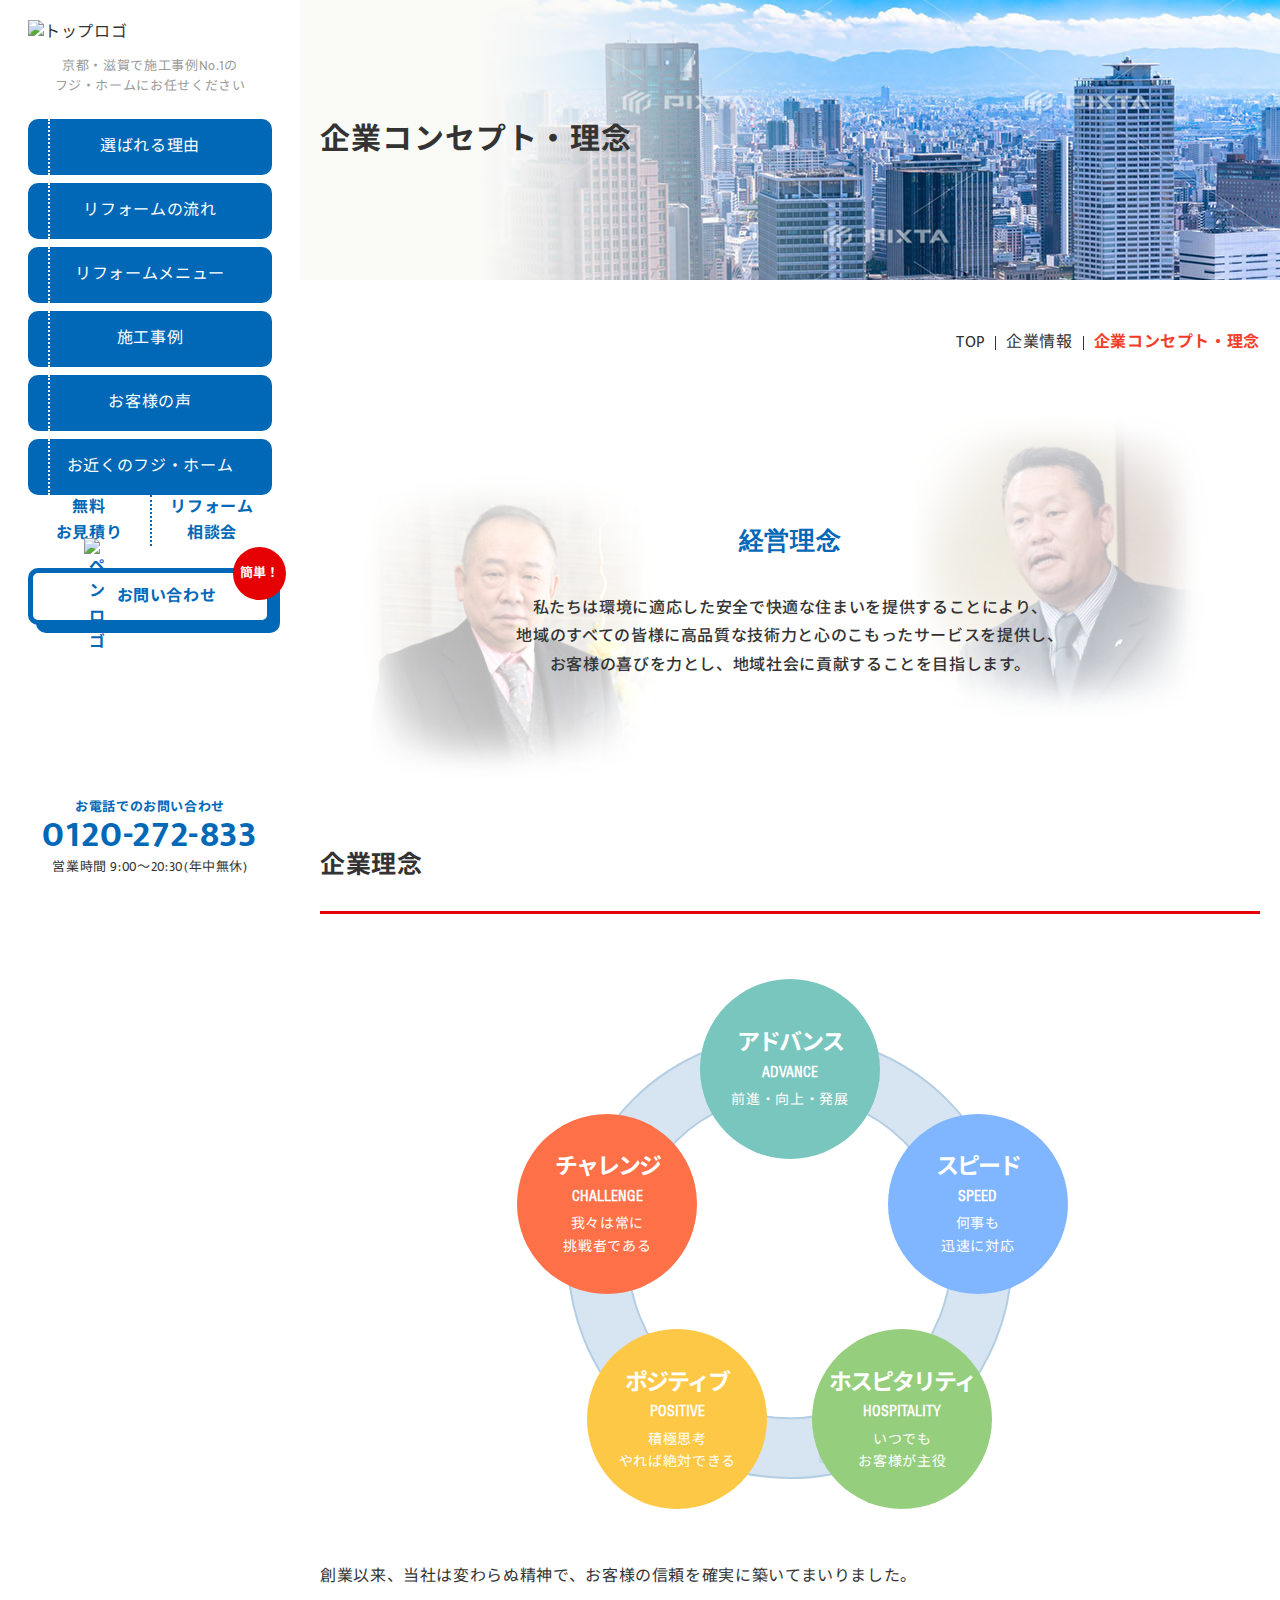
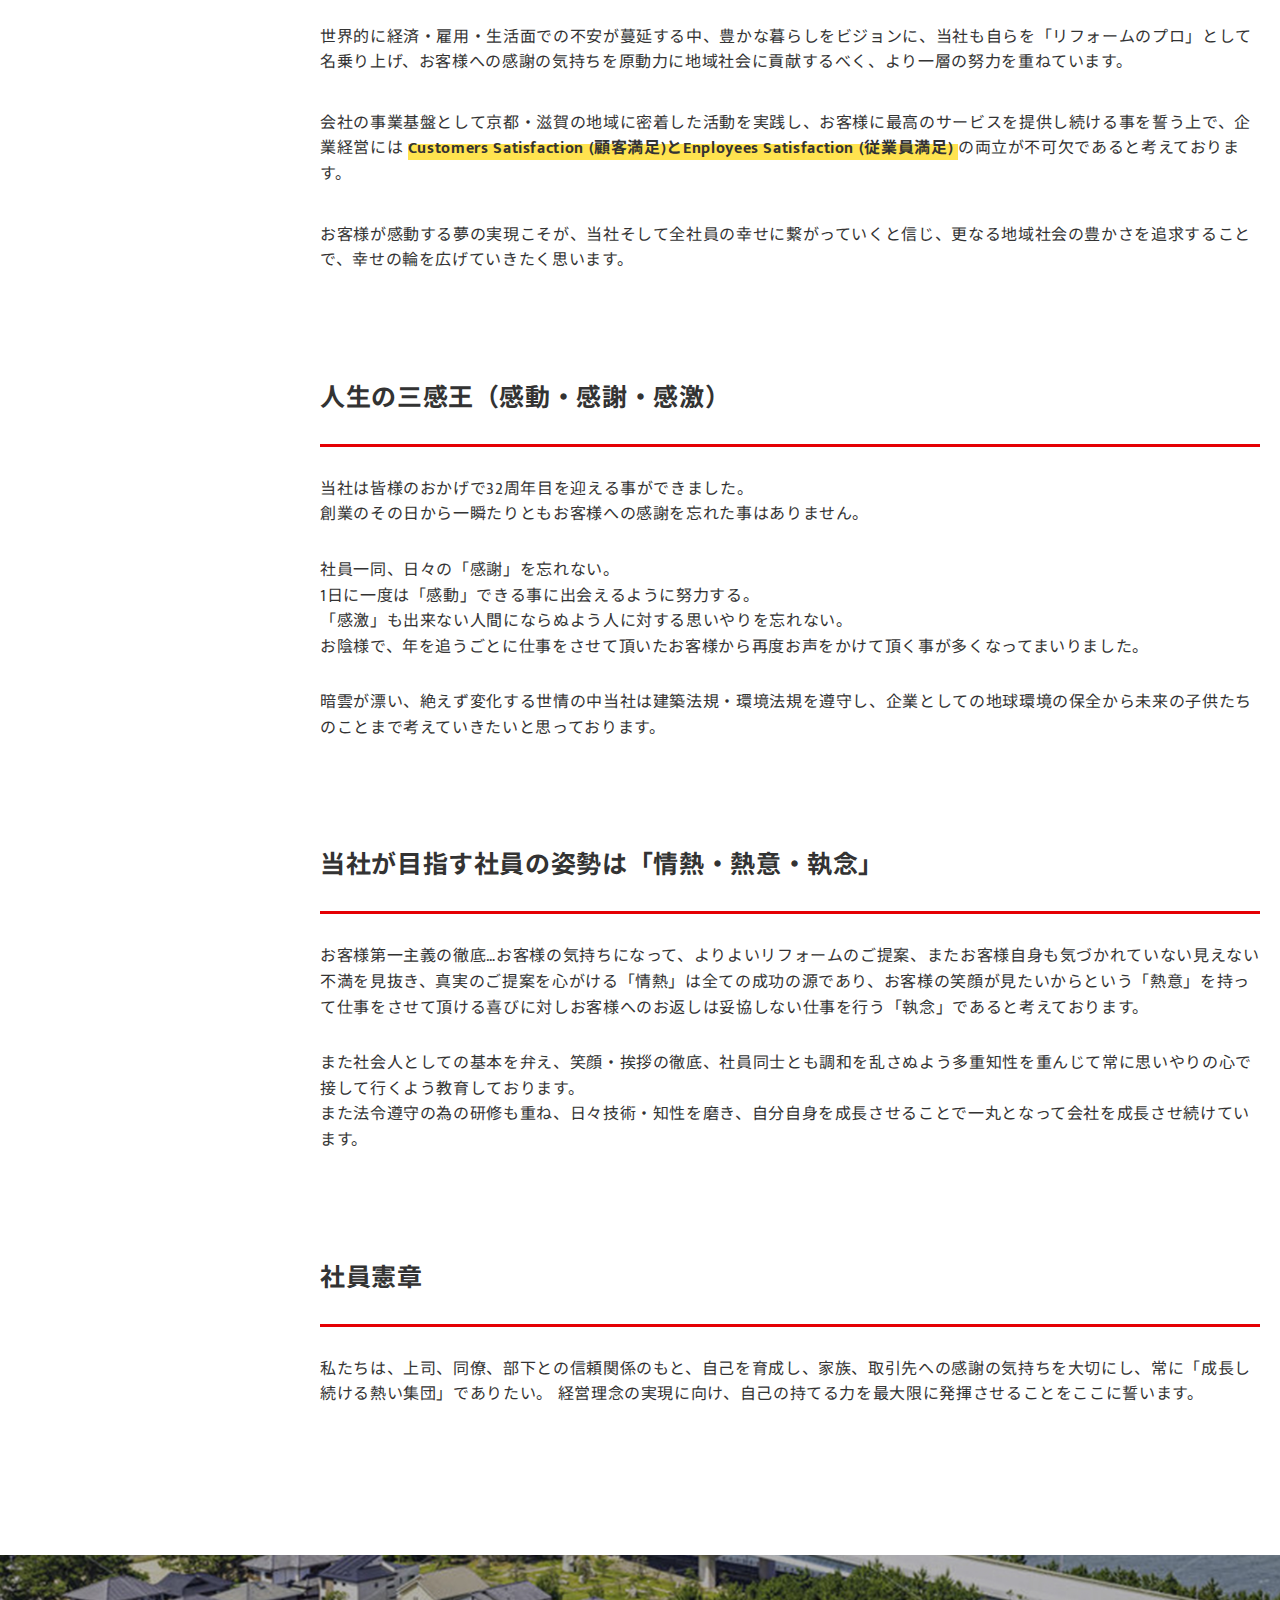
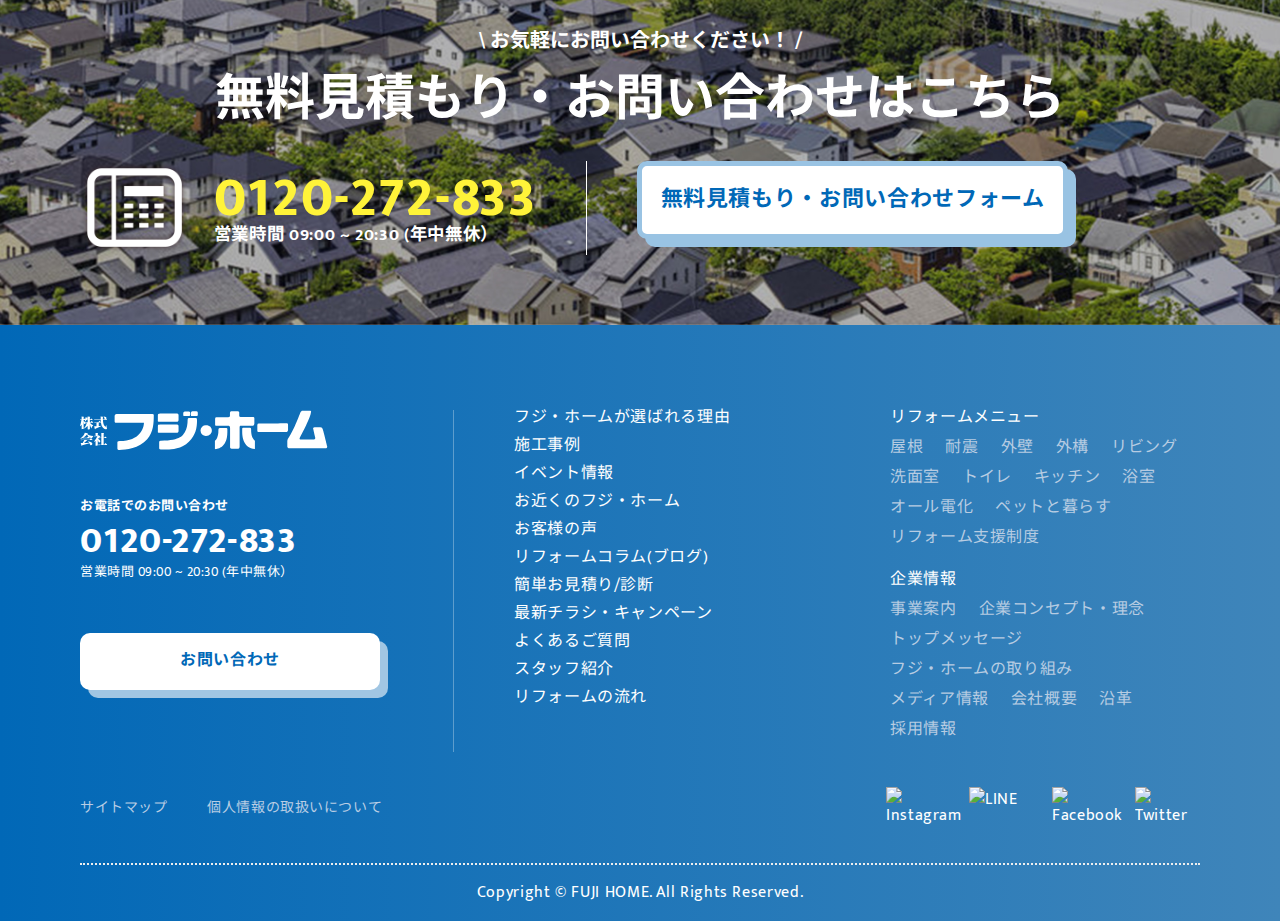
==== concept/index.html @ 29040a95 "a" ====
<!doctype html>
<html>

<head>
    <meta charset="utf-8">
    <meta http-equiv="X-UA-Compatible" content="IE=edge">
    <meta name="format-detection" content="telephone=no, address=no, email=no">
    <meta name="viewport" content="width=device-width, initial-scale=1.0, minimum-scale=1.0, maximum-scale=1.0, user-scalable=no">

    <meta property="og:title" content="">
    <meta property="og:type" content="website">
    <meta property="og:url" content="">
    <meta property="og:image" content="../images/ogp.png">
    <meta property="og:site_name" content="">

    <link rel="shortcut icon" href="../images/common/favicon.ico">

    <title>企業コンセプト・理念</title>

    <link href="../css/reset.css" rel="stylesheet">
    <link href="../css/common.css" rel="stylesheet">
    <link href="../css/concept.css" rel="stylesheet">
    <link href="..//maxcdn.bootstrapcdn.com/font-awesome/4.7.0/css/font-awesome.min.css" rel="stylesheet">
    <link rel="preconnect" href="https://fonts.gstatic.com">
    <link href="https://fonts.googleapis.com/css2?family=Mukta:wght@400;800&family=Noto+Sans+JP:wght@400;700&display=swap" rel="stylesheet">
    <!-- <link href="../css/reform_flow.css" rel="stylesheet"> -->

</head>

<body>
    <div id="wrapper">
        <div class="wrapper2c">
            <header>
                <div class="fuji-toplogo">
                    <div id="logo">
                        <a href="../">
                            <img src="../images/img_fuji_logo.png" alt="トップロゴ">
                        </a>
                    </div>
                    <p>京都・滋賀で施工事例No.1の<br>フジ・ホームにお任せください</p>
                </div>

                <div class="sp-only">
                    <div class="header-hamburger">
                        <p>MENU</p>
                        <span class="line line-top"></span>
                        <span class="line line-middle"></span>
                        <span class="line line-bottom"></span>
                    </div>
                </div>
                <!--sp-only-->

                <div class="header-menu">
                    <nav>
                        <ul>
                            <li><a href="../reason/">選ばれる理由</a></li>
                            <li><a href="../reform_flow/">リフォームの流れ</a></li>
                            <li><a href="../reform/">リフォームメニュー</a></li>
                            <li><a href="../works/">施工事例</a></li>
                            <li><a href="../voice/">お客様の声</a></li>
                            <li><a href="../store/">お近くのフジ・ホーム</a></li>
                        </ul>
                    </nav>

                    <div class="head-contacts">
                        <div class="head-flex">
                            <p><a href="../kantan-mitsumori/">無料<br>お見積り</a></p>
                            <p><a href="../">リフォーム<br>相談会</a></p>
                        </div>
                        <!--head-flex-->
                        <p class="tocontact link-btn01"><a href="../contact/"><span class="inner-link-btn01"><img src="../images/img_fuji_pen.png" alt="ペンロゴ">お問い合わせ<i class="icon-easy">簡単！</i></span></a></p>
                        <div class="tel-area">
                            <div class="totell">お電話でのお問い合わせ</div>
                            <div class="tellnumber"><a href="tel:0120-272-833">0120-272-833</a></div>
                            <div class="hoursop">営業時間 9:00～20:30(年中無休)</div>
                        </div>
                        <!--tel-area-->
                    </div>
                    <!--head-contacts-->
                </div>
                <!--header-menu-->

            </header>
            <div id="main-column">
                <main>
                    <section id="sub-mv">
                        <!-- <figure class="banner-bg">
                            <img src="../images/concept/img_topbanner.jpg" alt="企業コンセプト・理念">
                        </figure> -->
                        <div class="container">
                            <h1>企業コンセプト・理念</h1>
                        </div>
                        <!--container-->
                    </section>
                    <!--sub-mv-->

                    <div class="bread">
                        <div class="container">
                            <ul>
                                <!-- TOP  |  企業情報  |  企業コンセプト・理念 -->
                                <li><a href="./">TOP</a></li>
                                <li>企業情報</li>
                                <li><span>企業コンセプト・理念</span></li>
                            </ul>
                        </div>
                        <!--container-->
                    </div>
                    <!--bread-->
                    <section id="concept" class="contents-box concept">
                        <div class="container">
                            <div class="concept__wrap">
                                <figure>
                                    <img src="../images/concept/img_concept01.png" alt="経営理念">
                                </figure>
                                <figure>
                                    <img src="../images/concept/img_concept02.png" alt="経営理念">
                                </figure>
                                <div class="concept__content">
                                    <h3>経営理念</h3>
                                    <p>
                                        私たちは環境に適応した安全で快適な住まいを提供することにより、<br />地域のすべての皆様に高品質な技術力と心のこもったサービスを提供し、<br/>お客様の喜びを力とし、地域社会に貢献することを目指します。
                                    </p>
                                </div>
                            </div>
                        </div>
                    </section>
                    <!--concept-->
                    <section class="philosophy">
                        <div class="container">
                            <div class="philosophy__wrap">
                                <div class="title">
                                    企業理念
                                </div>
                                <div class="philosophy__content">

                                    <div class="philosophy__detail only-pc">
                                        <div class="circle js-circle">
                                            <div class="circle__around">
                                                <span class="triangle i1"></span>
                                                <span class="triangle i2"></span>
                                                <span class="triangle i3"></span>
                                                <span class="triangle i4"></span>
                                                <span class="triangle i5"></span>
                                                <span class="circle__inside"></span>
                                            </div>
                                            <div class="goal">

                                                <div class="goal__item dark-green">
                                                    <h3>アドバンス
                                                        <span>ADVANCE</span>
                                                    </h3>
                                                    <p>前進・向上・発展</p>
                                                </div>

                                                <div class="goal__item sim">
                                                    <h3>スピード
                                                        <span>SPEED</span>
                                                    </h3>
                                                    <p>何事も<br />迅速に対応
                                                    </p>
                                                </div>

                                                <div class="goal__item light-green">
                                                    <h3>ホスピタリティ
                                                        <span>HOSPITALITY</span>
                                                    </h3>
                                                    <p>いつでも<br /> お客様が主役
                                                    </p>
                                                </div>

                                                <div class="goal__item yellow">
                                                    <h3>ポジティブ
                                                        <span>POSITIVE</span>
                                                    </h3>
                                                    <p>積極思考<br /> やれば絶対できる
                                                    </p>
                                                </div>

                                                <div class="goal__item orange">
                                                    <h3>チャレンジ
                                                        <span>CHALLENGE</span>
                                                    </h3>
                                                    <p>我々は常に<br /> 挑戦者である
                                                    </p>
                                                </div>
                                            </div>
                                        </div>

                                    </div>
                                    <figure class="philosophy__detail only-sp">
                                        <img src="../images/concept/img_t.png" alt="企業理念">
                                    </figure>
                                    <div class="philosophy__qoute">
                                        <p>
                                            創業以来、当社は変わらぬ精神で、お客様の信頼を確実に築いてまいりました。
                                        </p>
                                        <p>
                                            世界的に経済・雇用・生活面での不安が蔓延する中、豊かな暮らしをビジョンに、当社も自らを「リフォームのプロ」として名乗り上げ、お客様への感謝の気持ちを原動力に地域社会に貢献するべく、より一層の努力を重ねています。
                                        </p>
                                        <p>
                                            会社の事業基盤として京都・滋賀の地域に密着した活動を実践し、お客様に最高のサービスを提供し続ける事を誓う上で、企業経営には <span class="underline bold"> Customers Satisfaction (顧客満足)とEnployees Satisfaction (従業員満足) </span>の両立が不可欠であると考えております。
                                        </p>
                                        <p>
                                            お客様が感動する夢の実現こそが、当社そして全社員の幸せに繋がっていくと信じ、更なる地域社会の豊かさを追求することで、幸せの輪を広げていきたく思います。
                                        </p>
                                    </div>
                                </div>
                            </div>
                        </div>
                    </section>
                    <!-- philosophy -->
                    <section class="other">
                        <div class="container">
                            <div class="other__container">
                                <h3 class="title">
                                    人生の三感王（感動・感謝・感激）
                                </h3>
                                <p>
                                    当社は皆様のおかげで32周年目を迎える事ができました。<br />創業のその日から一瞬たりともお客様への感謝を忘れた事はありません。
                                </p>
                                <p>
                                    社員一同、日々の「感謝」を忘れない。<br /> 1日に一度は「感動」できる事に出会えるように努力する。
                                    <br /> 「感激」も出来ない人間にならぬよう人に対する思いやりを忘れない。
                                    <br /> お陰様で、年を追うごとに仕事をさせて頂いたお客様から再度お声をかけて頂く事が多くなってまいりました。
                                </p>
                                <p>
                                    暗雲が漂い、絶えず変化する世情の中当社は建築法規・環境法規を遵守し、企業としての地球環境の保全から未来の子供たちのことまで考えていきたいと思っております。
                                </p>
                            </div>
                        </div>
                    </section>
                    <section class="other">
                        <div class="container">
                            <div class="other__container">
                                <h3 class="title">
                                    当社が目指す社員の姿勢は「情熱・熱意・執念」
                                </h3>
                                <p>
                                    お客様第一主義の徹底…お客様の気持ちになって、よりよいリフォームのご提案、またお客様自身も気づかれていない見えない不満を見抜き、真実のご提案を心がける「情熱」は全ての成功の源であり、お客様の笑顔が見たいからという「熱意」を持って仕事をさせて頂ける喜びに対しお客様へのお返しは妥協しない仕事を行う「執念」であると考えております。
                                </p>
                                <p>
                                    また社会人としての基本を弁え、笑顔・挨拶の徹底、社員同士とも調和を乱さぬよう多重知性を重んじて常に思いやりの心で接して行くよう教育しております。<br /> また法令遵守の為の研修も重ね、日々技術・知性を磨き、自分自身を成長させることで一丸となって会社を成長させ続けています。
                                </p>
                            </div>
                        </div>
                    </section>
                    <section class="other employee-charter">
                        <div class="container">
                            <div class="other__container">
                                <h3 class="title">
                                    社員憲章
                                </h3>
                                <p>
                                    私たちは、上司、同僚、部下との信頼関係のもと、自己を育成し、家族、取引先への感謝の気持ちを大切にし、常に「成長し続ける熱い集団」でありたい。 経営理念の実現に向け、自己の持てる力を最大限に発揮させることをここに誓います。
                                </p>
                            </div>
                        </div>
                    </section>
                </main>
            </div>
            <!--main-column-->
        </div>
        <!--wrapper2c-->


        <section class="bottom-contact">
            <div class="container">
                <div class="bottom-contact-title">
                    <div class="bottom-contact-title-sub">\ お気軽にお問い合わせください！ /</div>
                    <div class="bottom-contact-title-main">無料見積もり・お問い合わせは<br class="sp-only">こちら</div>
                </div>
                <!--bottom-contact-title-->
                <div class="bottom-contact-contents">
                    <div class="bottom-contact-tel">
                        <figure><img src="../images/common/icon_footer_contact_tel.png" alt=""></figure>
                        <div class="bottom-contact-tel-text">
                            <strong>0120-272-833</strong><br>
                            <span>営業時間 09:00 ~ 20:30 (年中無休）</span>
                        </div>
                        <!--bottom-contact-tel-text-->
                    </div>
                    <!--bottom-contact-tel-->
                    <div class="bottom-contact-form">
                        <p class="link-btn01"><a href="../contact/"><span class="inner-link-btn01">無料見積もり・お問い合わせフォーム</span></a></p>
                    </div>
                    <!--bottom-contact-form-->
                </div>
                <!--bottom-contact-contents-->
            </div>
            <!--container-->
        </section>
        <!--bottom-contact-->

        <footer>
            <div class="footer-main">
                <div class="container">
                    <div class="footer-main-top">
                        <div class="footer-info">
                            <div class="footer-logo">
                                <a href="../"><img src="../images/common/img_footer_logo.svg" alt="株式会社フジ・ホーム"></a>
                            </div>
                            <!--footer-logo-->
                            <div class="footer-tel">
                                <div class="footer-tel-title">お電話でのお問い合わせ</div>
                                <div class="footer-tel-num en"><a href="tel:0120272833">0120-272-833</a></div>
                                <div class="footer-tel-time">営業時間 09:00 ~ 20:30 (年中無休）</div>
                            </div>
                            <!--footer-tel-->
                            <div class="footer-contact link-btn01 wht"><a href="../contact" class="l-color-blue"><span class="inner-link-btn01">お問い合わせ</span></a></div>
                        </div>
                        <!--="footer-info-->

                        <div class="footer-nav">
                            <ul>
                                <li>
                                    <ul class="footer-nav-main">
                                        <li>
                                            <div class="fn-wrapper"><a href="../reason">フジ・ホームが選ばれる理由<i class="icon icon-next"></i></a></div>
                                        </li>
                                        <li>
                                            <div class="fn-wrapper"><a href="../works">施工事例<i class="icon icon-next"></i></a></div>
                                        </li>
                                        <li>
                                            <div class="fn-wrapper"><a href="../news_cat/cat_event">イベント情報<i class="icon icon-next"></i></a></div>
                                        </li>
                                        <li>
                                            <div class="fn-wrapper"><a href="../store">お近くのフジ・ホーム<i class="icon icon-next"></i></a></div>
                                        </li>
                                        <li>
                                            <div class="fn-wrapper"><a href="../">お客様の声<i class="icon icon-next"></i></a></div>
                                        </li>
                                        <li>
                                            <div class="fn-wrapper"><a href="../">リフォームコラム(ブログ)<i class="icon icon-next"></i></a></div>
                                        </li>
                                        <li>
                                            <div class="fn-wrapper"><a href="../kantan-mitsumori">簡単お見積り/診断<i class="icon icon-next"></i></a></div>
                                        </li>
                                        <li>
                                            <div class="fn-wrapper"><a href="../campaign">最新チラシ・キャンペーン<i class="icon icon-next"></i></a></div>
                                        </li>
                                        <li>
                                            <div class="fn-wrapper"><a href="../">よくあるご質問<i class="icon icon-next"></i></a></div>
                                        </li>
                                        <li>
                                            <div class="fn-wrapper"><a href="../">スタッフ紹介<i class="icon icon-next"></i></a></div>
                                        </li>
                                        <li>
                                            <div class="fn-wrapper"><a href="../flow">リフォームの流れ<i class="icon icon-next"></i></a></div>
                                        </li>
                                    </ul>
                                </li>
                                <li>
                                    <ul class="footer-nav-main">
                                        <li>
                                            <div class="fn-wrapper"><a href="../reform">リフォームメニュー</a><i class="js-aco icon-open"></i></div>
                                            <div class="footer-nav-child-wrapper">
                                                <ul class="footer-nav-child">
                                                    <li><a href="../reform/yane">屋根</a></li>
                                                    <li><a href="../reform/taishin">耐震</a></li>
                                                    <li><a href="../reform/wall">外壁</a></li>
                                                    <li><a href="../reform/gaikou">外構</a></li>
                                                    <li><a href="../reform/living">リビング</a></li>
                                                    <li><a href="../reform/lavatory">洗面室</a></li>
                                                    <li><a href="../treform/toilet">トイレ</a></li>
                                                    <li><a href="../reform/kitchen">キッチン</a></li>
                                                    <li><a href="../reform/bathroom">浴室</a></li>
                                                    <li><a href="../reform/electrify">オール電化</a></li>
                                                    <li><a href="../reform/pet">ペットと暮らす</a></li>
                                                    <li><a href="../reform/system">リフォーム支援制度</a></li>
                                                </ul>
                                            </div>
                                            <!--footer-nav-child-wrapper-->
                                        </li>
                                        <li>
                                            <div class="fn-wrapper"><a href="../corporate">企業情報</a><i class="js-aco icon-open"></i></div>
                                            <div class="footer-nav-child-wrapper">
                                                <ul class="footer-nav-child">
                                                    <li><a href="../">事業案内</a></li>
                                                    <li><a href="../">企業コンセプト・理念</a></li>
                                                    <li><a href="../corporate/message">トップメッセージ</a></li>
                                                    <li><a href="../">フジ・ホームの取り組み</a></li>
                                                    <li><a href="../">メディア情報</a></li>
                                                    <li><a href="../corporate/overview">会社概要</a></li>
                                                    <li><a href="../corporate/history">沿革</a></li>
                                                    <li><a href="https://recruit.fujihome21.com/top.html" target="_blank">採用情報</a></li>
                                                </ul>
                                            </div>
                                            <!--footer-nav-child-wrapper-->
                                        </li>
                                    </ul>
                                </li>
                            </ul>
                        </div>
                        <!--footer-nav-->
                    </div>
                    <!--footer-main-top-->
                    <div class="footer-main-bottom">
                        <div class="footer-sub-nav">
                            <ul>
                                <li><a href="">サイトマップ</a></li>
                                <li><a href="privacy">個人情報の取扱いについて</a></li>
                            </ul>
                        </div>
                        <!--footer-sub-nav-->
                        <div class="footer-sns">
                            <ul>
                                <li>
                                    <a href="" target="_blank"><img src="images/common/icon_insta.png" alt="Instagram"></a>
                                </li>
                                <li>
                                    <a href="https://line.me/ti/p/ad6T_SSfbB" target="_blank"><img src="images/common/icon_line.png" alt="LINE"></a>
                                </li>
                                <li>
                                    <a href="https://www.facebook.com/%E6%A0%AA%E5%BC%8F%E4%BC%9A%E7%A4%BE%E3%83%95%E3%82%B8%E3%83%9B%E3%83%BC%E3%83%A0-265427743504800/" target="_blank"><img src="<?php bloginfo('template_url'); ?>/images/common/icon_fb.png" alt="Facebook"></a>
                                </li>
                                <li>
                                    <a href="https://twitter.com/fuji_home" target="_blank"><img src="images/common/icon_twitter.png" alt="Twitter"></a>
                                </li>

                            </ul>
                        </div>
                        <!--footer-sns-->
                    </div>
                    <!--footer-main-bottom-->
                    <p class="copy"><small>Copyright © FUJI HOME. All Rights Reserved.</small></p>
                </div>
                <!--container-->
            </div>
            <!--footer-main-->
        </footer>
        <script src="https://ajax.googleapis.com/ajax/libs/jquery/3.4.1/jquery.min.js"></script>
        <script src="https://unpkg.com/scrollreveal"></script>
        <script src="../js/common.js"></script>
        <script src="../js/concept.js"></script>




    </div>
    <!--wrapper-->
</body>

</html>
---- css/common.css ----
@charset "utf-8";

/* CSS Document */


/*モバイルファースト*/

@font-face {
    font-family: SourceHanSans;
    src: url(../assets/plugins/fonts/SourceHanSansRegular.otf);
}

@font-face {
    font-family: HelveticaCondensed;
    src: url(../assets/plugins/fonts/HelveticaCondensed.otf);
}

body {
    position: relative;
    font-weight: 400;
    font-family: 'Mukta', 'Noto Sans JP', sans-serif;
    color: #333;
    font-size: 1.4rem;
    line-height: 1.6;
    letter-spacing: 0.04em;
}

a {
    color: #333;
    transition: all .5s cubic-bezier(.5, 0, 0, 1);
}

.edit-area a {
    text-decoration: underline;
    color: #0068b7;
}

.edit-area strong {
    font-weight: 700;
}

.edit-area em {
    font-style: italic;
}

.edit-area ul li {
    list-style: disc;
}

.edit-area ol li {
    list-style: decimal;
}

.edit-area ul li,
.edit-area ol li {
    margin-left: 1.5em;
}

.edit-area ul li+li,
.edit-area ol li+li {
    margin-top: 0.2em;
}

.edit-area blockquote {
    display: block;
    margin-block-start: 1em;
    margin-block-end: 1em;
    margin-inline-start: 40px;
    margin-inline-end: 40px;
}

.edit-area img {
    width: auto;
    height: auto;
    max-width: 100%;
    max-height: 100%;
}

#wrapper {
    position: relative;
    overflow: hidden;
    padding-top: 60px;
}

@keyframes wrapperFade {
    0% {
        opacity: 0;
    }
    100% {
        opacity: 1;
    }
}

#wrapper:before {
    content: "";
    display: block;
    position: fixed;
    top: 0;
    right: 0;
    bottom: 0;
    left: 0;
    margin: auto;
    background: url(../images/common/icon-loading.svg) center center no-repeat;
    background-size: contain;
    width: 70px;
    height: 70px;
    z-index: 100000;
}

#wrapper:after {
    opacity: 1;
    content: '';
    position: fixed;
    top: 0;
    left: 0;
    width: 100%;
    height: 100%;
    background-color: #fff;
    z-index: 99999;
    pointer-events: none;
    transition: opacity .8s ease;
}

#wrapper.fadeend:before,
#wrapper.fadeend:after {
    opacity: 0;
}

#wrapper.fadeout:after {
    opacity: 1;
    transition: opacity .2s ease;
}

.container {
    width: 100%;
    max-width: 1160px;
    padding: 0 15px;
    margin: 0 auto;
    box-sizing: border-box;
}


/*color*/

.l-color-blue {
    color: #0068b7;
}

.l-color-red {
    color: #fb4d31;
}


/*title*/

.title01 span {
    font-size: 1.4rem;
    font-weight: 800;
    color: #f23d28;
    line-height: 1;
}

.title01 strong {
    font-size: 2rem;
    font-weight: 700;
    letter-spacing: 0.04em;
}

.title02 {
    text-align: center;
}

.title02 h3,
.title02 .title02-inner {
    display: inline-block;
    padding: 0 26px;
    position: relative;
    color: #333;
    font-weight: 700;
    font-size: 1.6rem;
    line-height: 1.5;
}

.title02 h3 strong,
.title02 .title02-inner strong {
    font-size: 2rem;
}

.title02 h3:before,
.title02 h3:after,
.title02 .title02-inner:before,
.title02 .title02-inner:after {
    content: "";
    display: block;
    position: absolute;
    width: 20px;
    height: 20px;
    background: url(../images/reason/icon_reason_title.svg) center bottom no-repeat;
    background-size: contain;
    top: 0;
    bottom: 0;
    margin: auto;
}

.title02 h3:before,
.title02 .title02-inner:before {
    left: 0;
}

.title02 h3:after,
.title02 .title02-inner:after {
    right: 0;
    transform: rotateY(180deg);
}

.title03 {
    text-align: center;
}

.title03 .inner-title03 {
    font-size: 1.8rem;
    font-weight: 700;
    width: 100%;
    max-width: 300px;
    display: inline-flex;
    align-items: center;
    justify-content: center;
    height: 44px;
    padding: 0 11px;
    position: relative;
}

.title03 .inner-title03:before,
.title03 .inner-title03:after {
    content: "";
    display: block;
    width: 11px;
    height: 44px;
    background: url(../images/common/icon_title03.svg) center center no-repeat;
    background-size: contain;
    position: absolute;
    top: 0;
    bottom: 0;
    margin: auto;
}

.title03 .inner-title03:before {
    left: 0;
}

.title03 .inner-title03:after {
    right: 0;
    transform: rotateY(180deg);
}

.m-title h3 {
    text-align: center;
    color: #f23d28;
    letter-spacing: 2px;
}

.m-title span {
    color: #000;
    font-size: 1.5rem;
    margin-bottom: 10px;
    display: inline-block;
}

.hukidashi img {
    width: 112px;
}

.hukidashi {
    text-align: center;
    display: block;
}

.works-title {
    padding-bottom: 8px;
    border-bottom: 3px solid #f23d28;
}

.works-title .cat {
    display: inline-flex;
    justify-content: center;
    align-items: center;
    color: #fff;
    line-height: 1;
    padding: 7px;
    font-size: 1.2rem;
    margin-bottom: 6px;
}

.works-title .works-title-text {
    font-size: 1.6rem;
    font-weight: 700;
}

.icon-map {
    display: inline-flex;
    font-weight: 800;
    color: #f23d28;
    border: 2px solid #f23d28;
    width: 48px;
    height: 20px;
    justify-content: center;
    align-items: center;
    vertical-align: top;
}


/*line*/

.l-ul-yellow {
    position: relative;
    background: linear-gradient(transparent 50%, #fff100 50%);
}


/*list*/

.check-list li {
    position: relative;
    padding-left: 2em;
}

.check-list li:before {
    content: "";
    display: block;
    width: 20px;
    height: 20px;
    margin-right: 10px;
    background: url(../images/common/icon-checklist.svg) center center no-repeat;
    background-size: contain;
    position: relative;
    margin-left: -2em;
    float: left;
}


/*link-btn*/

.link-btn01 a .inner-link-btn01,
.link-btn01 a:after {
    border-radius: 10px;
}

.link-btn01 {
    position: relative;
}

.link-btn01 a {
    width: calc(100% - 5px);
    position: relative;
    display: block;
    border-radius: 6px;
    color: #0068b7;
}

.link-btn01 a .inner-link-btn01 {
    font-weight: 700;
    background: #fff;
    display: flex;
    justify-content: center;
    align-items: center;
    width: 100%;
    height: 48px;
    z-index: 1;
    position: relative;
    border: 5px solid #0068b7;
}

.link-btn01.wht a .inner-link-btn01 {
    border: none;
}

.link-btn01 a:after {
    content: "";
    position: absolute;
    bottom: -5px;
    right: -5px;
    width: 100%;
    height: 100%;
    display: block;
    background: #0068b7;
    z-index: 0;
}

.link-btn01.wht a:after {
    background: #a1c6e3;
}

.link-btn02 {
    background: #e9f3f7;
    display: flex;
}

.link-btn02 .img-area {
    width: 120px;
    height: 90px;
    background: center center no-repeat;
    background-size: cover;
}

.link-btn02 .text-area {
    width: calc(100% - 120px);
    display: flex;
    justify-content: space-between;
    align-items: center;
    padding: 10px 15px;
}

.link-btn02 .text-area p {
    font-size: 1.6rem;
    letter-spacing: 0;
}

.link-btn02 .text-area .fa-chevron-right {
    color: #f23e29;
    font-size: 1.4rem;
}

.link-btn02 .text-area .fa-clone {
    font-size: 1.6rem;
    font-weight: 700;
}

.link-btn03 {
    display: inline-flex;
    border: 3px solid #f23d28;
    border-radius: 10px;
    justify-content: center;
    align-items: center;
    height: 50px;
    width: 100%;
    max-width: 306px;
    font-size: 1.4rem;
    font-weight: 700;
    padding: 0 36px;
    position: relative;
    color: #f23d28;
    background: #fff;
}

.link-btn03 .fa-chevron-right {
    position: absolute;
    top: 0;
    bottom: 0;
    right: 15px;
    height: 18px;
    margin: auto;
}

.cat.all {
    background-color: #fe7047;
}

.cat.toilet {
    background-color: #3fbaa4;
}

.cat.ditch {
    background-color: #8cc271;
}

.cat.inside {
    background-color: #feb347;
}

.cat.kitchen {
    background-color: #8564c1;
}

.cat.roof {
    background-color: #3f85ba;
}

.cat.wall {
    background-color: #ba873f;
}

.cat.lavatory {
    background-color: #ba5757;
}

.cat.bathroom {
    background-color: #9fba3f;
}

.cat.waterheater {
    background-color: #71a8c2;
}

.cat.etc {
    background-color: #989898;
}

.news-cat.cat_event {
    background: #fe7047;
}

.news-cat.cat_recruitment {
    background: #fec847;
}

.news-cat.cat_news {
    background: #3fbaa4;
}

.news-cat.cat_campaign {
    background: #3f85ba;
}


/*ヘッダー*/

.fuji-toplogo {
    display: flex;
    align-items: center;
}

header #logo a {
    display: block;
    width: 28vw;
}

.fuji-toplogo p {
    margin-left: 10px;
    font-size: 1rem;
    color: #9a9a9a;
}

.header-menu {
    text-align: center;
    position: absolute;
    z-index: 0;
    top: 100%;
    left: 0;
    width: 100%;
    background-color: #fff;
    height: 0;
    overflow-y: auto;
    transition: all 0.5s ease;
    transform-origin: top center;
}

.header-menu ul {
    margin: 25px 0 2px 2px;
}

.header-menu li a {
    background: #0068b7;
    border-radius: 10px;
}

.header-menu li+li {
    margin-top: 6px;
}

.header-menu li a {
    padding: 0 10px;
    color: #fff;
    width: 100%;
    height: 56px;
    display: flex;
    align-items: center;
    justify-content: center;
    position: relative;
}

.header-menu li a:after {
    content: "";
    border-left: 2px dotted #fff;
    width: 1px;
    box-sizing: border-box;
    position: absolute;
    top: 0;
    bottom: 0;
    left: 20px;
    height: 100%;
    margin: auto;
}

.pc-only {
    display: none;
}

header {
    display: flex;
    justify-content: space-between;
    align-items: center;
    height: 60px;
    padding: 0 15px;
    position: fixed;
    z-index: 5;
    width: 100%;
    transition: all 0.5s ease;
    background-color: #fff;
    top: 0;
}

.header-hamburger {
    width: 35px;
    height: 50px;
    position: relative;
    z-index: 5;
    cursor: pointer;
    color: #000;
}

.header-hamburger>p {
    line-height: 3;
    text-align: center;
    font-size: 1rem;
    font-weight: bold;
    transition: all 0.5s ease;
    color: #000;
}

.header-hamburger .line {
    display: block;
    width: 100%;
    height: 2px;
    background-color: #333;
    border-radius: 10px;
    transform-origin: center;
    transition: all 0.5s ease;
}

.header-hamburger .line-top {
    transform: translateY(-5px);
}

.header-hamburger .line-bottom {
    transform: translateY(5px);
}

header .header-menu {
    padding: 0 15px;
}

.header_menu ul li a {
    color: #333;
    font-size: 1.9rem;
    font-weight: bold;
}

.header-menu ul li a img {
    margin-right: 20px;
}

header.active {
    height: 60px;
    background-color: white;
}

header.expand {
    height: 50px;
}

header.expand::before {
    height: 100%;
}

header.expand .header-hamburger>p {
    color: #000;
}

header.expand .header-hamburger .line {
    background-color: #000;
}

header.expand .header-hamburger .line-top {
    transform: translateY(2px) rotate(45deg);
}

header.expand .header-hamburger .line-middle {
    transform: rotate(135deg);
}

header.expand .header-hamburger .line-bottom {
    transform: translateY(-2px) rotate(135deg);
}

header.expand .header-menu {
    transition-delay: 0.2s;
    height: calc(100vh - 50px);
}

.head-contacts img {
    width: 14px;
    margin-right: 6px;
}

.head-contacts a {
    color: #0068b7;
    font-weight: bold;
    text-decoration: none;
}

.head-flex {
    display: flex;
    justify-content: center;
    align-items: center;
}

.head-flex p {
    text-align: center;
    width: 50%;
}

.head-flex p+p {
    border-left: 2px dotted #0068b7;
}

.tocontact {
    margin-top: 40px;
}

.tocontact a .icon-easy {
    font-size: 1.3rem;
    background: #e50003;
    color: #fff;
    display: flex;
    width: 53px;
    height: 53px;
    justify-content: center;
    align-items: center;
    border-radius: 50%;
    font-style: normal;
    position: absolute;
    top: -26px;
    right: -19px;
    letter-spacing: 0;
}

header .tel-area {
    margin-top: 20px;
}

header .tel-area .totell {
    color: #0068b7;
    text-align: center;
    font-size: 1.3rem;
    font-weight: 700;
}

header .tel-area .tellnumber {
    font-size: 3.7rem;
    color: #0068b7;
    line-height: 1;
    font-weight: 800;
}

header .tel-area .tellnumber a {
    display: inline-block;
    line-height: 1;
}

.hoursop {
    display: inline-block;
    font-size: 1.3rem;
}

.bottom-contact {
    background: url(../images//common/bg_footer_contact.jpg) center center no-repeat;
    background-size: cover;
    padding: 48px 0;
    color: #fff;
}

.bottom-contact .bottom-contact-title {
    text-align: center;
    margin-bottom: 20px;
}

.bottom-contact .bottom-contact-title>div {
    display: block;
}

.bottom-contact .bottom-contact-title .bottom-contact-title-sub {
    font-size: 1.4rem;
    font-weight: 700;
    letter-spacing: 0;
    margin-bottom: 8px;
}

.bottom-contact .bottom-contact-title .bottom-contact-title-main {
    font-size: 2rem;
    font-weight: 700;
    letter-spacing: 0;
    line-height: 1.4;
}

.bottom-contact .bottom-contact-contents .bottom-contact-tel {
    width: 276px;
    display: flex;
    align-items: center;
    justify-content: space-between;
    margin: 0 auto;
}

.bottom-contact .bottom-contact-contents .bottom-contact-tel figure {
    width: 61px;
}

.bottom-contact .bottom-contact-contents .bottom-contact-tel-text {
    line-height: 1;
}

.bottom-contact .bottom-contact-contents .bottom-contact-tel-text strong {
    color: #fff339;
    font-size: 2.7rem;
    font-weight: 800;
    letter-spacing: 0.025em;
}

.bottom-contact .bottom-contact-contents .bottom-contact-tel-text span {
    font-size: 1.2rem;
    font-weight: 700;
}

.bottom-contact .bottom-contact-contents .bottom-contact-form {
    max-width: 482px;
    padding-top: 24px;
    margin: 24px auto 0;
    border-top: 1px solid #fff;
}

.bottom-contact .bottom-contact-contents .bottom-contact-form .link-btn01 a {
    font-weight: 700;
}

.bottom-contact .bottom-contact-contents .bottom-contact-form .link-btn01 a .inner-link-btn01 {
    height: 64px;
    border-color: #99C3E3;
}

.bottom-contact .bottom-contact-contents .bottom-contact-form .link-btn01 a:after {
    background: #99C3E3;
}


/*フッター*/

footer .footer-main,
footer .footer-main a {
    color: #fff;
}

footer .footer-main {
    background: #0168b7;
    /* Old browsers */
    background: -moz-linear-gradient(left, #0168b7 0%, #3f85ba 100%);
    /* FF3.6-15 */
    background: -webkit-linear-gradient(left, #0168b7 0%, #3f85ba 100%);
    /* Chrome10-25,Safari5.1-6 */
    background: linear-gradient(to right, #0168b7 0%, #3f85ba 100%);
    /* W3C, IE10+, FF16+, Chrome26+, Opera12+, Safari7+ */
    filter: progid: DXImageTransform.Microsoft.gradient( startColorstr='#0168b7', endColorstr='#3f85ba', GradientType=1);
    /* IE6-9 */
}

footer .footer-main .footer-main-top {
    padding: 40px 0 0;
}

footer .footer-main .footer-info .footer-logo {
    margin-bottom: 20px;
}

footer .footer-main .footer-info .footer-logo a {
    display: block;
    width: 124px;
    margin: 0 auto;
}

footer .footer-main .footer-info .footer-tel {
    margin-bottom: 26px;
    text-align: center;
}

footer .footer-main .footer-info .footer-tel .footer-tel-title {
    font-size: 1.1rem;
    font-weight: 700;
    letter-spacing: 0.04em;
    margin-bottom: 4px;
}

footer .footer-main .footer-info .footer-tel .footer-tel-num {
    font-size: 2.8rem;
    font-weight: 800;
    line-height: 1;
}

footer .footer-main .footer-contact .l-color-blue {
    color: #0068b7;
}

footer .footer-main .footer-tel-time {
    font-size: 1.2rem;
    letter-spacing: 0.04em;
    line-height: 1;
    margin-top: 6px;
}

footer .footer-main .footer-nav {
    box-sizing: border-box;
    margin-top: 35px;
    padding-top: 30px;
    line-height: 1;
    border-top: 1px solid #5d9dcd;
}

footer .footer-main .footer-nav .footer-nav-main .fn-wrapper,
footer .footer-main .footer-nav .footer-nav-main .fn-wrapper>a {
    position: relative;
}

footer .footer-main .footer-nav>ul>li:first-of-type>.footer-nav-main {
    border-top: 1px solid #fff;
}

footer .footer-main .footer-nav .footer-nav-main .fn-wrapper>a {
    letter-spacing: 0.04em;
    display: block;
    padding: 15px 0;
    border-bottom: 1px solid #fff;
}

footer .footer-main .footer-nav .footer-nav-main .fn-wrapper .icon-next {
    display: block;
    width: 8px;
    height: 8px;
    border-top: 2px solid #fff;
    border-right: 2px solid #fff;
    -webkit-transform: rotate(45deg);
    transform: rotate(45deg);
    position: absolute;
    top: 0;
    bottom: 0;
    right: 10px;
    margin: auto;
}

footer .footer-main .footer-nav .footer-nav-main .fn-wrapper .icon-open {
    display: block;
    width: 30px;
    height: 30px;
    background: #fff;
    position: absolute;
    top: 0;
    right: 0;
    bottom: 0;
    margin: auto;
    z-index: 1;
}

footer .footer-main .footer-nav .footer-nav-main .fn-wrapper .icon-open:before,
footer .footer-main .footer-nav .footer-nav-main .fn-wrapper .icon-open:after {
    content: "";
    display: block;
    position: absolute;
    top: 0;
    right: 0;
    bottom: 0;
    left: 0;
    margin: auto;
    background: #0068b7;
    transition: all .5s cubic-bezier(.5, 0, 0, 1);
}

footer .footer-main .footer-nav .footer-nav-main .fn-wrapper .icon-open:before {
    width: 50%;
    height: 2px;
}

footer .footer-main .footer-nav .footer-nav-main .fn-wrapper .icon-open:after {
    height: 50%;
    width: 2px;
}

footer .footer-main .footer-nav .footer-nav-main .fn-wrapper.open .icon-open:after {
    transform: rotate(90deg);
}

footer .footer-main .footer-nav .footer-nav-child-wrapper {
    display: none;
}

footer .footer-main .footer-nav .footer-nav-main .footer-nav-child {
    display: flex;
    flex-wrap: wrap;
    margin-top: 14px;
    border-bottom: 1px solid #fff;
}

footer .footer-main .footer-nav .footer-nav-main .footer-nav-child li {
    margin: 0 22px 14px 0;
}

footer .footer-main .footer-nav .footer-nav-main .footer-nav-child li a {
    color: #b7cce2;
}

footer .footer-main .footer-main-bottom {
    padding: 35px 0;
}

footer .footer-main .footer-main-bottom .footer-sub-nav ul li+li {
    margin-top: 10px;
}

footer .footer-main .footer-main-bottom .footer-sub-nav ul li a {
    font-size: 1.4rem;
    color: #b9cde4;
    letter-spacing: 0.04em;
}

footer .footer-main .footer-main-bottom .footer-sns {
    width: 100%;
    max-width: 188px;
    margin: 20px auto 0;
}

footer .footer-main .footer-main-bottom .footer-sns ul {
    display: flex;
    justify-content: space-between;
}

footer .footer-main .footer-main-bottom .footer-sns ul li {
    width: 32px;
}

footer .footer-main .footer-main-bottom .footer-sns ul li a {
    display: block;
}

footer .copy {
    text-align: center;
    display: inline-block;
    padding: 15px 0;
    border-top: 2px dotted #eee;
    width: 100%;
}


/*====================
    .bread
====================*/

.bread {
    margin-top: 20px;
    text-align: right;
}

.bread ul {
    display: inline-flex;
}

.bread ul li {
    letter-spacing: 0.04em;
    line-height: 1.4rem;
}

.bread ul li+li {
    margin-left: 10px;
    padding-left: 10px;
    border-left: 1px solid #333;
}

.bread ul li span {
    font-weight: 700;
    color: #f23d28;
}


/*====================
    #sub-mv
====================*/

#sub-mv {
    /* position: relative; */
    background: #fcfcfa right center no-repeat;
    background-size: cover;
}

#sub-mv .container {
    height: 100px;
    display: flex;
    align-items: center;
}

#sub-mv h1 {
    font-size: 1.6rem;
    font-weight: 700;
    letter-spacing: 0.04em;
}

.tobutton02 {
    border: 3px solid #f23d28;
    padding: 10px;
    display: block;
    width: 100%;
    border-radius: 12px;
    color: #f23d28;
    font-weight: bold;
    text-align: center;
    margin-left: auto;
    margin-right: auto;
    position: relative;
}

.blue {
    color: #fff;
    background-color: #3f85ba;
    margin-left: 3px;
    display: inline-block;
    width: 100px;
    text-align: center;
}

.blue {
    font-size: 1.4rem;
    width: 110px;
}

.t-21 {
    position: absolute;
    top: calc(50% - 0.5em);
    right: 1rem;
}

.ctc-sc {
    padding-bottom: 100px;
    letter-spacing: 1.5px;
}

.ctc-tm h2 {
    display: inline-block;
    margin-bottom: 30px;
    font-size: 1.6rem;
}

.ctc-tm p {
    margin-bottom: 10px;
    font-size: 1.4rem;
}


/*============================
        fade-in
===========================*/

.fadein {
    opacity: 0;
    transform: translateY(20px);
    transition: all 1s;
}

@media screen and (min-width: 375px) {
    header #logo a {
        width: 120px;
    }
}


/* ====================================================================================
		tablet
==================================================================================== */

@media screen and (min-width: 768px) {}


/* ====================================================================================
		PC
==================================================================================== */

@media screen and (min-width: 1024px) {
    body {
        font-size: 1.6rem;
    }
    .sp-only {
        display: none;
    }
    .pc-only {
        display: block;
    }
    br.pc-only,
    img.pc-only {
        display: inline-block;
    }
    .container {
        padding: 0 20px;
    }
    /*	画像用ホバーアクション	*/
    a:hover {
        opacity: 0.7;
    }
    .edit-area a:hover {
        text-decoration: none;
    }
    .l-img-hover img {
        transition: all .5s cubic-bezier(.5, 0, 0, 1);
    }
    a:hover .l-img-hover img {
        transform: scale(1.1);
    }
    #wrapper {
        overflow: hidden;
        padding-top: 0;
    }
    #wrapper:before {
        width: 100px;
        height: 100px;
    }
    .wrapper2c {
        padding-left: 300px;
        position: relative;
    }
    main {
        min-height: 100vh;
    }
    /*title*/
    .title01 span {
        font-size: 2rem;
    }
    .title01 strong {
        font-size: 3rem;
    }
    .title02 h3,
    .title02 .title02-inner {
        padding: 0 120px;
        font-size: 3rem;
    }
    .title02 h3 strong,
    .title02 .title02-inner strong {
        font-size: 5rem;
    }
    .title02 h3:before,
    .title02 h3:after,
    .title02 .title02-inner:before,
    .title02 .title02-inner:after {
        width: 71px;
        height: 71px;
    }
    .title03 {
        text-align: center;
    }
    .title03 .inner-title03 {
        font-size: 3rem;
        max-width: 500px;
        height: 88px;
        padding: 0 23px;
    }
    .title03 .inner-title03:before,
    .title03 .inner-title03:after {
        width: 23px;
        height: 88px;
    }
    .m-title span {
        font-size: 3rem;
    }
    .hukidashi img {
        width: 200px;
    }
    .hukidashi {
        margin-bottom: 50px;
    }
    .works-title {
        display: flex;
        align-items: flex-start;
        padding-bottom: 18px;
        border-bottom: 3px solid #f23d28;
    }
    .works-title .cat {
        margin-right: 30px;
        margin-bottom: 0;
    }
    .works-title .works-title-text {
        font-size: 2.5rem;
    }
    /*list*/
    .check-list li:before {
        width: 27px;
        height: 22px;
        margin-right: 10px;
    }
    /*link-btn*/
    .link-btn01 a .inner-link-btn01,
    .link-btn01 a:after {
        border-radius: 10px;
    }
    .link-btn01 {
        position: relative;
    }
    .link-btn01 a {
        width: 100%;
        border-radius: 10px;
    }
    .link-btn01 a:hover {
        opacity: 0.8;
    }
    .link-btn01 a .inner-link-btn01 {
        height: 57px;
        border-width: 5px;
    }
    .link-btn01 a:after {
        bottom: -8px;
        right: -8px;
    }
    .link-btn02 {
        width: 100%;
        max-width: 634px;
    }
    .link-btn02 .img-area {
        width: 182px;
        height: 119px;
    }
    .link-btn02 .text-area {
        width: calc(100% - 182px);
        padding: 10px 30px;
    }
    .link-btn02 .text-area p {
        font-size: 2.2rem;
    }
    .link-btn02 .text-area .fa-chevron-right {
        font-size: 1.8rem;
    }
    .link-btn02 .text-area .fa-clone {
        font-size: 2rem;
    }
    .link-btn03 {
        height: 61px;
        font-size: 1.8rem;
        padding: 0 36px;
    }
    .link-btn03:hover {
        opacity: 0.7;
    }
    .link-btn03 .fa-chevron-right {
        position: absolute;
        top: 0;
        bottom: 0;
        right: 15px;
        height: 18px;
        margin: auto;
    }
    /*header*/
    header {
        display: block;
        width: 300px;
        height: 100vh;
        padding: 20px 28px;
        transition: all 0.5s ease;
        margin-bottom: 0;
        top: 0;
        left: 0;
    }
    header.active {
        height: 100vh;
    }
    header.end {
        position: absolute;
        top: auto;
        bottom: 0;
    }
    .fuji-toplogo {
        display: block;
    }
    header .fuji-toplogo p {
        text-align: center;
        font-size: 1.3rem;
        margin: 10px 0 0;
    }
    header #logo a {
        display: block;
        margin: 0 auto;
        width: 100%;
        max-width: 244px;
    }
    header .header-menu {
        padding: 0;
        margin-top: 22px;
        position: static;
        height: auto;
        top: 0;
        overflow: visible;
    }
    header.expand .header-menu {
        height: auto;
    }
    .head-contacts img {
        width: 27px;
        height: auto;
    }
    .head-flex a:hover {
        color: #3386c5;
    }
    .header-menu ul {
        margin: 0;
    }
    .header-menu ul li {
        margin: 0;
    }
    .header-menu ul li+li {
        margin-top: 8px;
    }
    .header-menu li a {
        background: #0068b7;
        border-radius: 10px;
    }
    .header-menu li a:hover {
        background: #3386c5;
    }
    .tocontact {
        margin-top: 22px;
    }
    header .tel-area {
        margin-top: 30px;
        text-align: center;
        position: absolute;
        bottom: 20px;
        left: 0;
        right: 0;
    }
    #main-column {
        width: 100%;
    }
    .bottom-contact {
        padding: 70px 0;
    }
    .bottom-contact .bottom-contact-title {
        margin-bottom: 26px;
    }
    .bottom-contact .bottom-contact-title .bottom-contact-title-sub {
        font-size: 2rem;
    }
    .bottom-contact .bottom-contact-title .bottom-contact-title-main {
        font-size: 5rem;
    }
    .bottom-contact .bottom-contact-contents {
        display: flex;
    }
    .bottom-contact .bottom-contact-contents .bottom-contact-tel {
        width: 456px;
        display: flex;
        align-items: center;
        justify-content: space-between;
        margin: 0;
    }
    .bottom-contact .bottom-contact-contents .bottom-contact-tel figure {
        width: 110px;
    }
    .bottom-contact .bottom-contact-contents .bottom-contact-tel-text {
        line-height: 1;
    }
    .bottom-contact .bottom-contact-contents .bottom-contact-tel-text strong {
        color: #fff339;
        font-size: 5.4rem;
        font-weight: 800;
        letter-spacing: 0.025em;
    }
    .bottom-contact .bottom-contact-contents .bottom-contact-tel-text span {
        font-size: 1.745rem;
        font-weight: 700;
    }
    .bottom-contact .bottom-contact-contents .bottom-contact-form {
        width: 482px;
        padding-top: 0;
        border-top: none;
        padding-left: 50px;
        margin: 0 0 0 50px;
        border-left: 1px solid #fff;
    }
    .bottom-contact .bottom-contact-contents .bottom-contact-form .link-btn01 a {
        font-size: 2.2rem;
    }
    .bottom-contact .bottom-contact-contents .bottom-contact-form .link-btn01 a .inner-link-btn01 {
        height: 78px;
    }
    /*フッター*/
    footer .footer-main .footer-main-top {
        padding: 85px 0 0;
        display: flex;
        justify-content: space-between;
    }
    footer .footer-main .footer-info {
        width: 300px;
        margin: 0;
    }
    footer .footer-main .footer-info .footer-logo {
        margin-bottom: 46px;
    }
    footer .footer-main .footer-info .footer-logo a {
        width: 248px;
        margin: 0;
    }
    footer .footer-main .footer-info .footer-tel {
        margin-bottom: 54px;
        text-align: left;
    }
    footer .footer-main .footer-info .footer-tel .footer-tel-title {
        font-size: 1.3rem;
        margin-bottom: 6px;
    }
    footer .footer-main .footer-info .footer-tel .footer-tel-num {
        font-size: 3.7rem;
    }
    footer .footer-main .footer-tel-time {
        font-size: 1.3rem;
        margin-top: 6px;
    }
    footer .footer-main .footer-nav {
        width: 747px;
        max-width: calc(100% - 320px);
        margin: 0;
        padding-top: 0;
        padding-left: 60px;
        line-height: 1;
        border-top: none;
        border-left: 1px solid #5d9dcd;
    }
    footer .footer-main .footer-nav .footer-nav-main {
        border-top: none;
    }
    footer .footer-main .footer-nav>ul {
        display: flex;
        justify-content: space-between;
    }
    footer .footer-main .footer-nav>ul>li {
        max-width: 310px;
    }
    footer .footer-main .footer-nav .footer-nav-main li+li {
        margin-top: 12px;
    }
    footer .footer-main .footer-nav>ul>li:first-of-type>.footer-nav-main {
        border-top: none;
    }
    footer .footer-main .footer-nav .footer-nav-main .fn-wrapper>a {
        padding: 0;
        display: inline-block;
        border: none;
    }
    footer .footer-main .footer-nav .footer-nav-main .fn-wrapper .icon-next,
    footer .footer-main .footer-nav .footer-nav-main .fn-wrapper .icon-open {
        display: none;
    }
    footer .footer-main .footer-nav .footer-nav-main .footer-nav-child-wrapper {
        display: block;
    }
    footer .footer-main .footer-nav .footer-nav-main .footer-nav-child {
        border-bottom: none;
    }
    footer .footer-main .footer-nav .footer-nav-main .footer-nav-child li {
        margin: 0 22px 14px 0;
    }
    footer .footer-main .footer-nav .footer-nav-main .footer-nav-child li a {
        color: #b7cce2;
    }
    footer .footer-main .footer-main-bottom {
        padding: 35px 0;
        display: flex;
        justify-content: space-between;
        align-items: center;
    }
    footer .footer-main .footer-main-bottom .footer-sub-nav ul {
        display: flex;
    }
    footer .footer-main .footer-main-bottom .footer-sub-nav ul li+li {
        margin-top: 0;
        margin-left: 40px;
    }
    footer .footer-main .footer-main-bottom .footer-sub-nav ul li a {
        font-size: 1.4rem;
        color: #b9cde4;
        letter-spacing: 0.04em;
    }
    footer .footer-main .footer-main-bottom .footer-sns {
        margin: 0;
        max-width: 314px;
    }
    footer .footer-main .footer-main-bottom .footer-sns ul li {
        width: 65px;
    }
    footer .footer-main .footer-main-bottom .footer-sns ul li a {
        display: block;
    }
    footer .copy {
        text-align: center;
        display: inline-block;
        padding: 15px 0;
        border-top: 2px dotted #eee;
        width: 100%;
    }
    /*====================
      .bread
  ====================*/
    .bread {
        margin-top: 50px;
    }
    /*====================
      #sub-mv
  ====================*/
    #sub-mv .container {
        height: 280px;
    }
    #sub-mv h1 {
        font-size: 3rem;
    }
    .ctc-tm h2 {
        margin-bottom: 50px;
        font-size: 2rem;
    }
}

@media screen and (min-width: 1300px) {}

@media screen and (min-width: 1024px) and (max-height: 840px) {
    header {
        min-height: 700px;
        overflow-y: auto;
    }
    header #logo a {
        max-width: 213px;
    }
    header .fuji-toplogo p {
        display: none;
    }
    .header-menu li a {
        height: 46px;
    }
    .tocontact a .icon-easy {
        display: none;
    }
    header .tel-area {
        margin-top: 18px;
    }
    .tobutton02 {
        font-size: 1.8rem;
        width: 100%;
        padding: 10px 25px;
        transition: all 0.3s;
    }
    .pkz {
        text-align: right;
        margin-top: 60px;
        margin-bottom: 35px;
        font-size: 1.6rem;
    }
    .c-pkz {
        position: relative;
        display: inline-block;
    }
    .c-pkz::after {
        content: "";
        display: inline-block;
        width: 1px;
        height: 20px;
        background-color: #000;
        position: absolute;
        top: 3px;
        right: -5px;
    }
    .pkz a:hover {
        opacity: 0.3;
    }
    .red {
        color: #f23d28;
    }
    .red a {
        color: #f23d28;
    }
}
---- css/concept.css ----
/* CSS Document */

#sub-mv {
    position: relative;
    background-image: url("../images/concept/img_topbanner.jpg");
    /*#fcfcfa right center no-repeat;*/
    background-size: cover;
}

.underline {
    background-image: linear-gradient(#ffe34f, #ffe34f);
    background-position: 0 76%;
    background-size: 100% 60%;
    background-repeat: no-repeat;
}

.underline.bold {
    font-weight: 700;
}

.concept__wrap {
    width: 100%;
    display: flex;
    justify-content: space-between;
    position: relative;
    margin-top: 3rem;
    margin-bottom: 3rem;
}

@media only screen and (min-width: 1024px) {
    .concept__wrap {
        padding: 0 3%;
        margin-top: 6rem;
        margin-bottom: 6rem;
    }
}

.concept__wrap figure {
    max-width: 320px;
}

@media only screen and (min-width: 1024px) {
    .concept__wrap figure:first-child {
        margin-top: 5rem;
    }
}

.concept__content {
    width: 100%;
    position: absolute;
    top: 50%;
    left: 50%;
    transform: translate(-50%, -50%);
    text-align: center;
}

.concept__content h3 {
    color: #0068b7;
    font-family: SourceHanSans, sans-serif;
    font-weight: 700;
    font-size: 2.5rem;
    margin-bottom: 3.5rem;
}

.concept__content p {
    font-weight: 500;
    line-height: 1.8;
    font-size: 1.2rem;
}

@media only screen and (min-width: 1024px) {
    .concept__content p {
        font-size: 1.6rem;
    }
}

.concept__content p br {
    display: none;
}

@media only screen and (min-width: 1024px) {
    .concept__content p br {
        display: block;
    }
}

.title {
    color: #333;
    font-size: 1.8rem;
    font-weight: 700;
    padding-bottom: 1.5rem;
    border-bottom: 3px solid #e50003;
}

@media only screen and (min-width: 1024px) {
    .title {
        font-size: 2.5rem;
        padding-bottom: 2.5rem;
    }
}

.philosophy__content {
    width: 100%;
    display: flex;
    flex-wrap: wrap;
    margin-top: 5rem;
}

@media only screen and (min-width: 1024px) {
    .philosophy__content {
        margin-top: 12rem;
    }
}

.philosophy .circle {
    width: 44.54rem;
    height: 44.54rem;
    display: block;
    position: relative;
    margin: 0 auto;
    display: block;
    z-index: 0;
}

.philosophy .circle__around {
    width: 100%;
    height: 100%;
    border: 2px solid #b4cee4;
    background-color: #d6e5f1;
    border-radius: 50%;
    overflow: hidden;
    display: block;
    position: absolute;
    z-index: 0;
}

.philosophy .circle .triangle {
    width: 100px;
    height: 100px;
    background-color: #b4cee4;
    opacity: 0.5;
    display: block;
    position: absolute;
}

.philosophy .circle .triangle.i1 {
    top: 0;
    left: 0;
    transition: all 0.3s ease 0s;
    transform: translate(200px, -15px) rotate(-45deg) skewX(-15deg);
}

.philosophy .circle .triangle.i2 {
    top: 0;
    left: 0;
    transition: all 0.3s ease 0.2s;
    transform: translate(365px, 145px) rotate(20deg) skewX(-15deg);
}

.philosophy .circle .triangle.i3 {
    top: 0;
    left: 0;
    transition: all 0.3s ease 0.5s;
    transform: translate(250px, 340px) rotate(-90deg) skewX(-15deg);
}

.philosophy .circle .triangle.i4 {
    top: 0;
    left: 0;
    transition: all 0.3s ease 0.8s;
    transform: translate(40px, 320px) rotate(-15deg) skewX(-15deg);
}

.philosophy .circle .triangle.i5 {
    top: 0;
    left: 0;
    transition: all 0.3s ease 1.1s;
    transform: translate(0, 100px) rotate(60deg) skewX(-15deg);
}

.philosophy .circle__inside {
    width: 32.54rem;
    height: 32.54rem;
    display: block;
    border-radius: 50%;
    border: 2px solid #b4cee4;
    position: absolute;
    top: 50%;
    left: 50%;
    transform: translate(-50%, -50%);
    z-index: 2;
    background-color: #fff;
}

.philosophy .circle .goal {
    position: absolute;
    top: 0;
    left: 0;
    bottom: 0;
    right: 0;
}

.philosophy .circle .goal__item {
    width: 18rem;
    height: 18rem;
    border-radius: 50%;
    display: flex;
    flex-direction: column;
    align-items: center;
    justify-content: center;
    color: #fff;
    position: absolute;
    z-index: 1;
}

.philosophy .circle .goal__item::after {
    content: "";
    width: 20rem;
    height: 20rem;
    border-radius: 50%;
    display: block;
    position: absolute;
    z-index: -1;
    top: 50%;
    left: 50%;
    transform: translate(-50%, -50%) scale(0, 0);
}

.philosophy .circle .goal__item h3 {
    font-weight: 700;
    font-size: 2.3rem;
    text-align: center;
    letter-spacing: -0.2rem;
}

.philosophy .circle .goal__item h3 span {
    letter-spacing: 0;
    font-size: 1.4rem;
    display: block;
    font-family: HelveticaCondensed, sans-serif;
}

.philosophy .circle .goal__item p {
    margin-top: 0.5rem;
    font-size: 1.4rem;
    text-align: center;
}

.philosophy .circle .goal__item.dark-green {
    background-color: #79c6be;
    top: 0;
    left: 50%;
    transform: translate(-50%, -55px);
}

.philosophy .circle .goal__item.dark-green::after {
    opacity: 0.2;
    background-color: #79c6be;
    transition: all 0.3s cubic-bezier(0, 0.58, 0.11, 1.49) 0s;
}

.philosophy .circle .goal__item.sim {
    background-color: #80b6ff;
    top: 0;
    right: 0%;
    transform: translate(55px, 80px);
}

.philosophy .circle .goal__item.sim::after {
    opacity: 0.2;
    background-color: #80b6ff;
    transition: all 0.3s cubic-bezier(0, 0.58, 0.11, 1.49) 0.3s;
}

.philosophy .circle .goal__item.light-green {
    background-color: #95ce7d;
    bottom: 0;
    left: 0%;
    transform: translate(245px, 30px);
}

.philosophy .circle .goal__item.light-green::after {
    opacity: 0.2;
    background-color: #95ce7d;
    transition: all 0.3s cubic-bezier(0, 0.58, 0.11, 1.49) 0.6s;
}

.philosophy .circle .goal__item.yellow {
    background-color: #fec847;
    bottom: 0;
    left: 0%;
    transform: translate(20px, 30px);
}

.philosophy .circle .goal__item.yellow::after {
    opacity: 0.2;
    background-color: #fec847;
    transition: all 0.3s cubic-bezier(0, 0.58, 0.11, 1.49) 0.8s;
}

.philosophy .circle .goal__item.orange {
    background-color: #fe7047;
    top: 0;
    left: 0;
    transform: translate(-50px, 80px);
}

.philosophy .circle .goal__item.orange::after {
    opacity: 0.2;
    background-color: #fe7047;
    transition: all 0.3s cubic-bezier(0, 0.58, 0.11, 1.49) 1.2s;
}

.philosophy .circle.active .triangle.i1 {
    transform: translate(240px, -15px) rotate(-15deg) skewX(-15deg);
}

.philosophy .circle.active .triangle.i2 {
    transform: translate(365px, 180px) rotate(50deg) skewX(-15deg);
}

.philosophy .circle.active .triangle.i3 {
    transform: translate(225px, 360px) rotate(-60deg) skewX(-15deg);
}

.philosophy .circle.active .triangle.i4 {
    transform: translate(10px, 290px) rotate(15deg) skewX(-15deg);
}

.philosophy .circle.active .triangle.i5 {
    transform: translate(10px, 50px) rotate(90deg) skewX(-15deg);
}

.philosophy .circle.active .goal__item::after {
    transform: translate(-50%, -50%) scale(1, 1);
}

.philosophy__detail,
.philosophy__qoute {
    width: 100%;
    max-width: 100%;
    position: relative;
}

@media only screen and (min-width: 1480px) {
    .philosophy__detail,
    .philosophy__qoute {
        max-width: 50%;
    }
}

.philosophy__detail.only-pc {
    display: none !important;
}

@media only screen and (min-width: 1024px) {
    .philosophy__detail.only-pc {
        display: block !important;
    }
}

.philosophy__detail.only-sp {
    max-width: 558px;
    margin: 0 auto;
    display: block !important;
}

@media only screen and (min-width: 1024px) {
    .philosophy__detail.only-sp {
        display: none !important;
    }
}

@media only screen and (min-width: 1024px) {
    .philosophy__qoute {
        padding-top: 50px;
    }
}

@media only screen and (min-width: 1480px) {
    .philosophy__qoute {
        padding-top: 0;
        padding-left: 50px;
    }
}

.philosophy__qoute p {
    margin-top: 3.5rem;
}

.other {
    margin-top: 5rem;
}

@media only screen and (min-width: 1024px) {
    .other {
        margin-top: 10.5rem;
    }
}

.other p {
    margin-top: 3rem;
    font-size: 1.4rem;
}

@media only screen and (min-width: 1024px) {
    .other p {
        font-size: 1.6rem;
    }
}

.other.employee-charter {
    margin-bottom: 5rem;
}

@media only screen and (min-width: 1024px) {
    .other.employee-charter {
        margin-bottom: 14.7rem;
    }
}
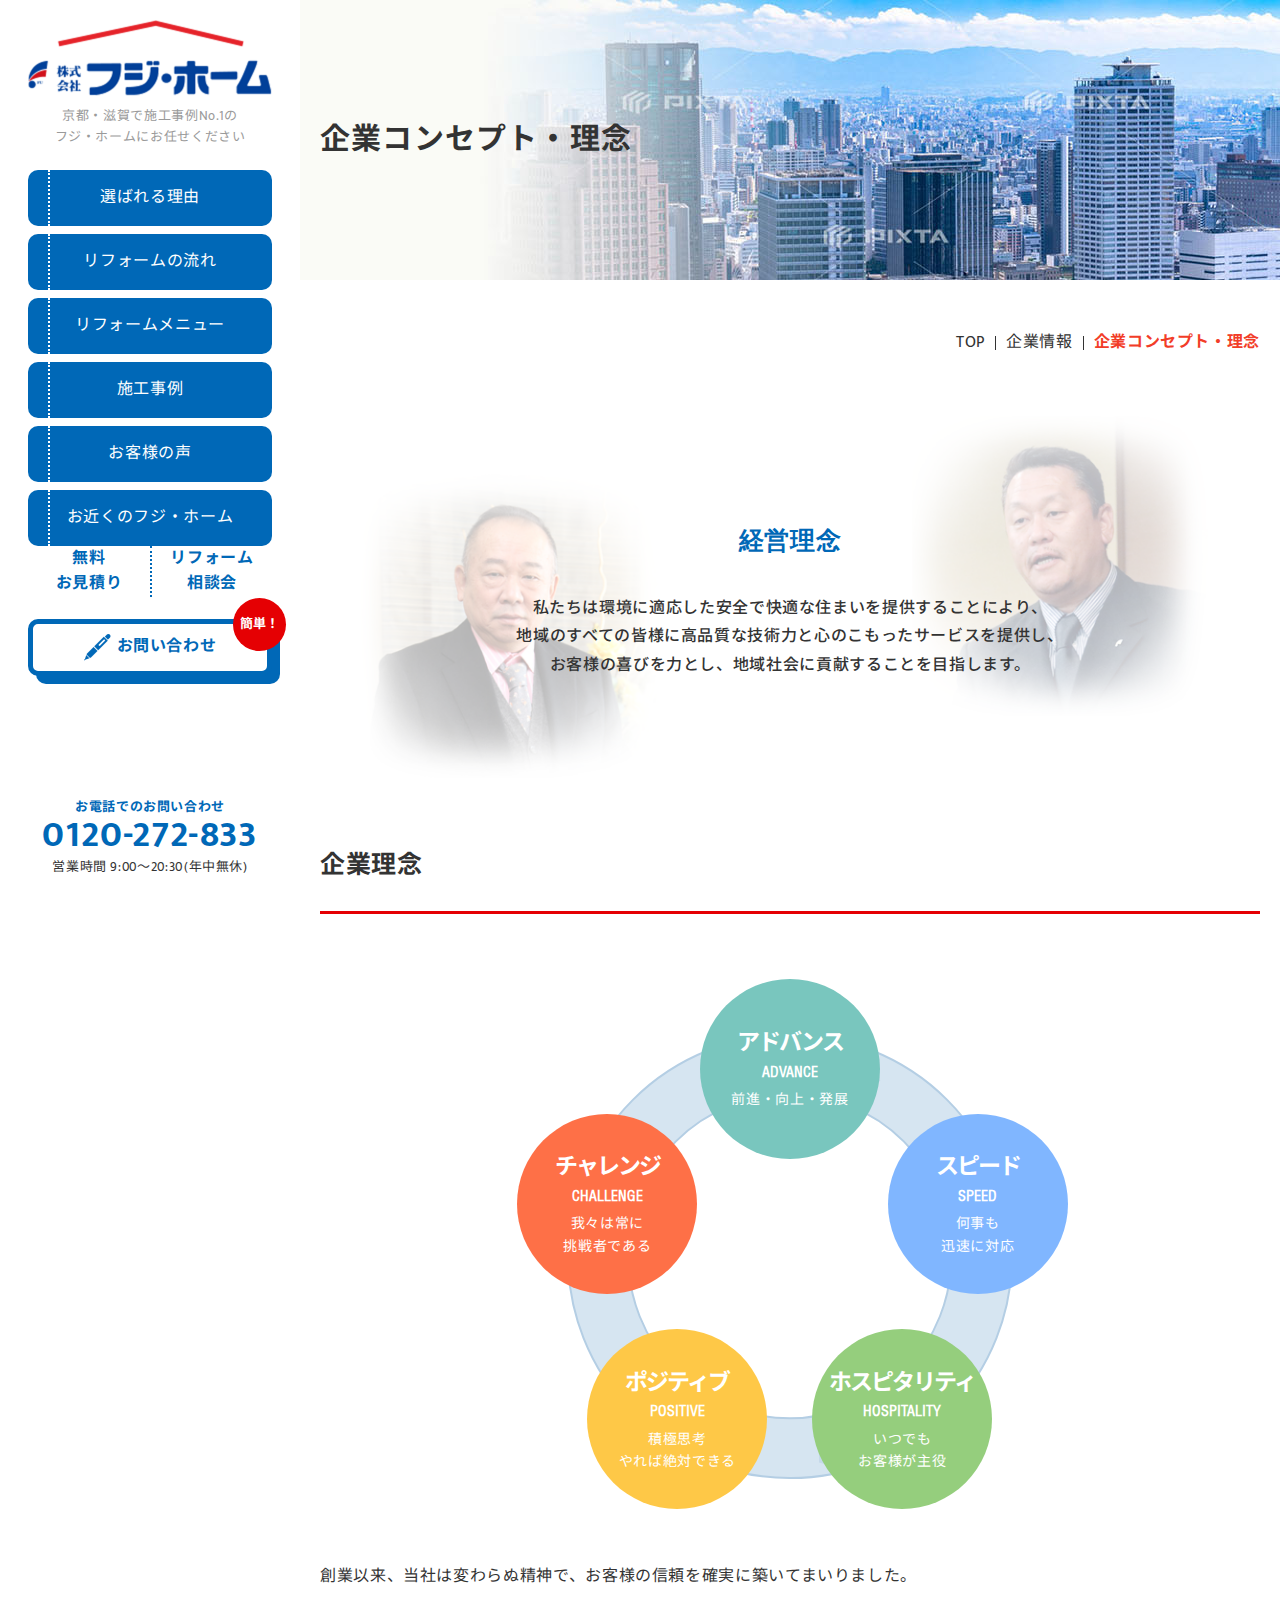
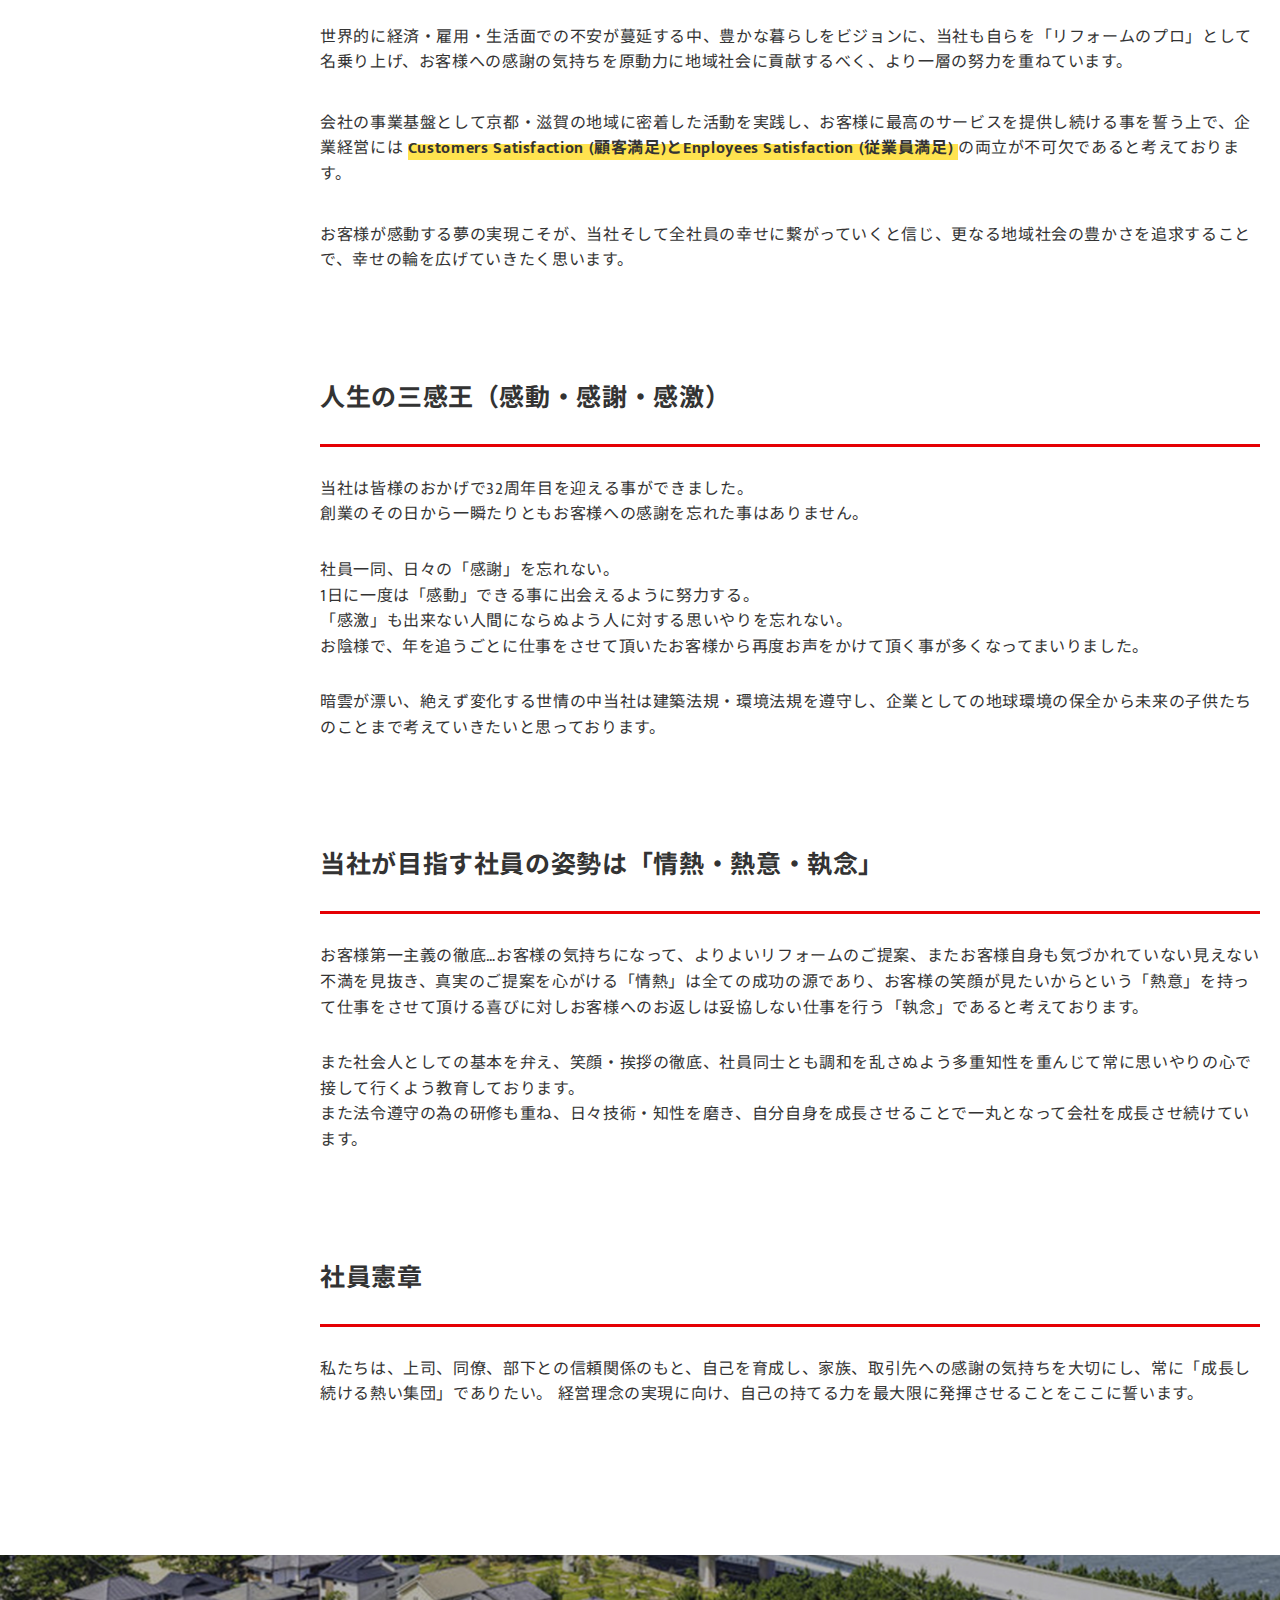
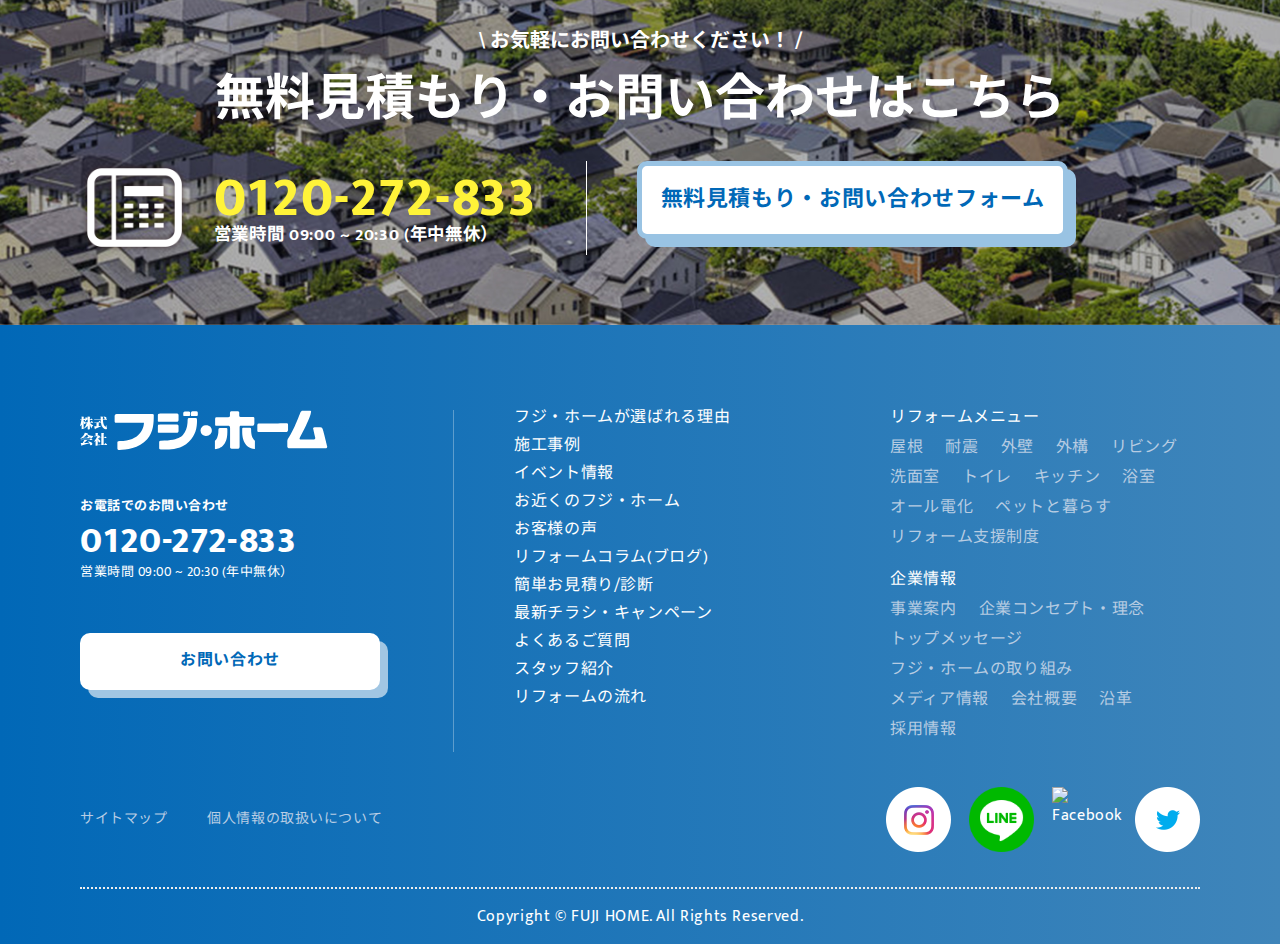
==== commit dba38d82: "a" ====
--- a/concept/index.html
+++ b/concept/index.html
@@ -405,16 +405,16 @@
                         <div class="footer-sns">
                             <ul>
                                 <li>
-                                    <a href="" target="_blank"><img src="images/common/icon_insta.png" alt="Instagram"></a>
-                                </li>
-                                <li>
-                                    <a href="https://line.me/ti/p/ad6T_SSfbB" target="_blank"><img src="images/common/icon_line.png" alt="LINE"></a>
+                                    <a href="" target="_blank"><img src="../images/common/icon_insta.png" alt="Instagram"></a>
+                                </li>
+                                <li>
+                                    <a href="https://line.me/ti/p/ad6T_SSfbB" target="_blank"><img src="../images/common/icon_line.png" alt="LINE"></a>
                                 </li>
                                 <li>
                                     <a href="https://www.facebook.com/%E6%A0%AA%E5%BC%8F%E4%BC%9A%E7%A4%BE%E3%83%95%E3%82%B8%E3%83%9B%E3%83%BC%E3%83%A0-265427743504800/" target="_blank"><img src="<?php bloginfo('template_url'); ?>/images/common/icon_fb.png" alt="Facebook"></a>
                                 </li>
                                 <li>
-                                    <a href="https://twitter.com/fuji_home" target="_blank"><img src="images/common/icon_twitter.png" alt="Twitter"></a>
+                                    <a href="https://twitter.com/fuji_home" target="_blank"><img src="../images/common/icon_twitter.png" alt="Twitter"></a>
                                 </li>
 
                             </ul>
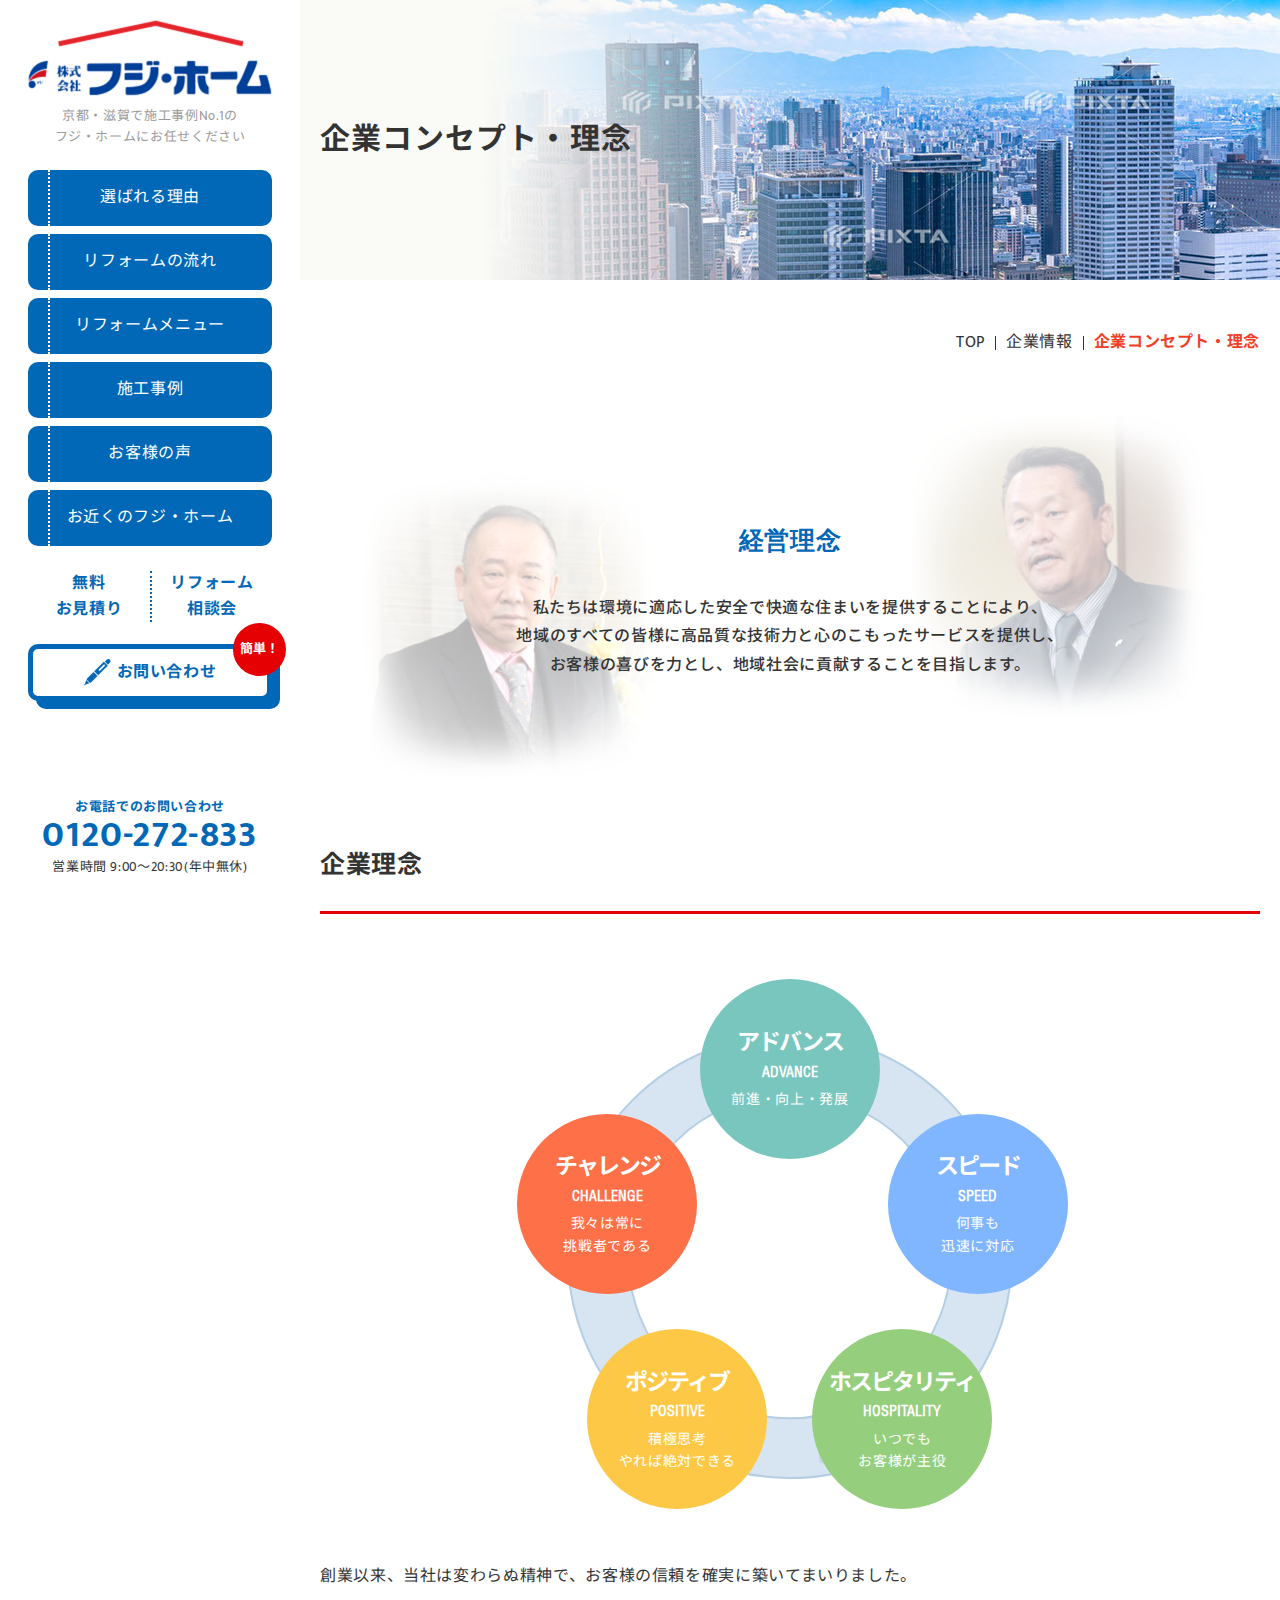
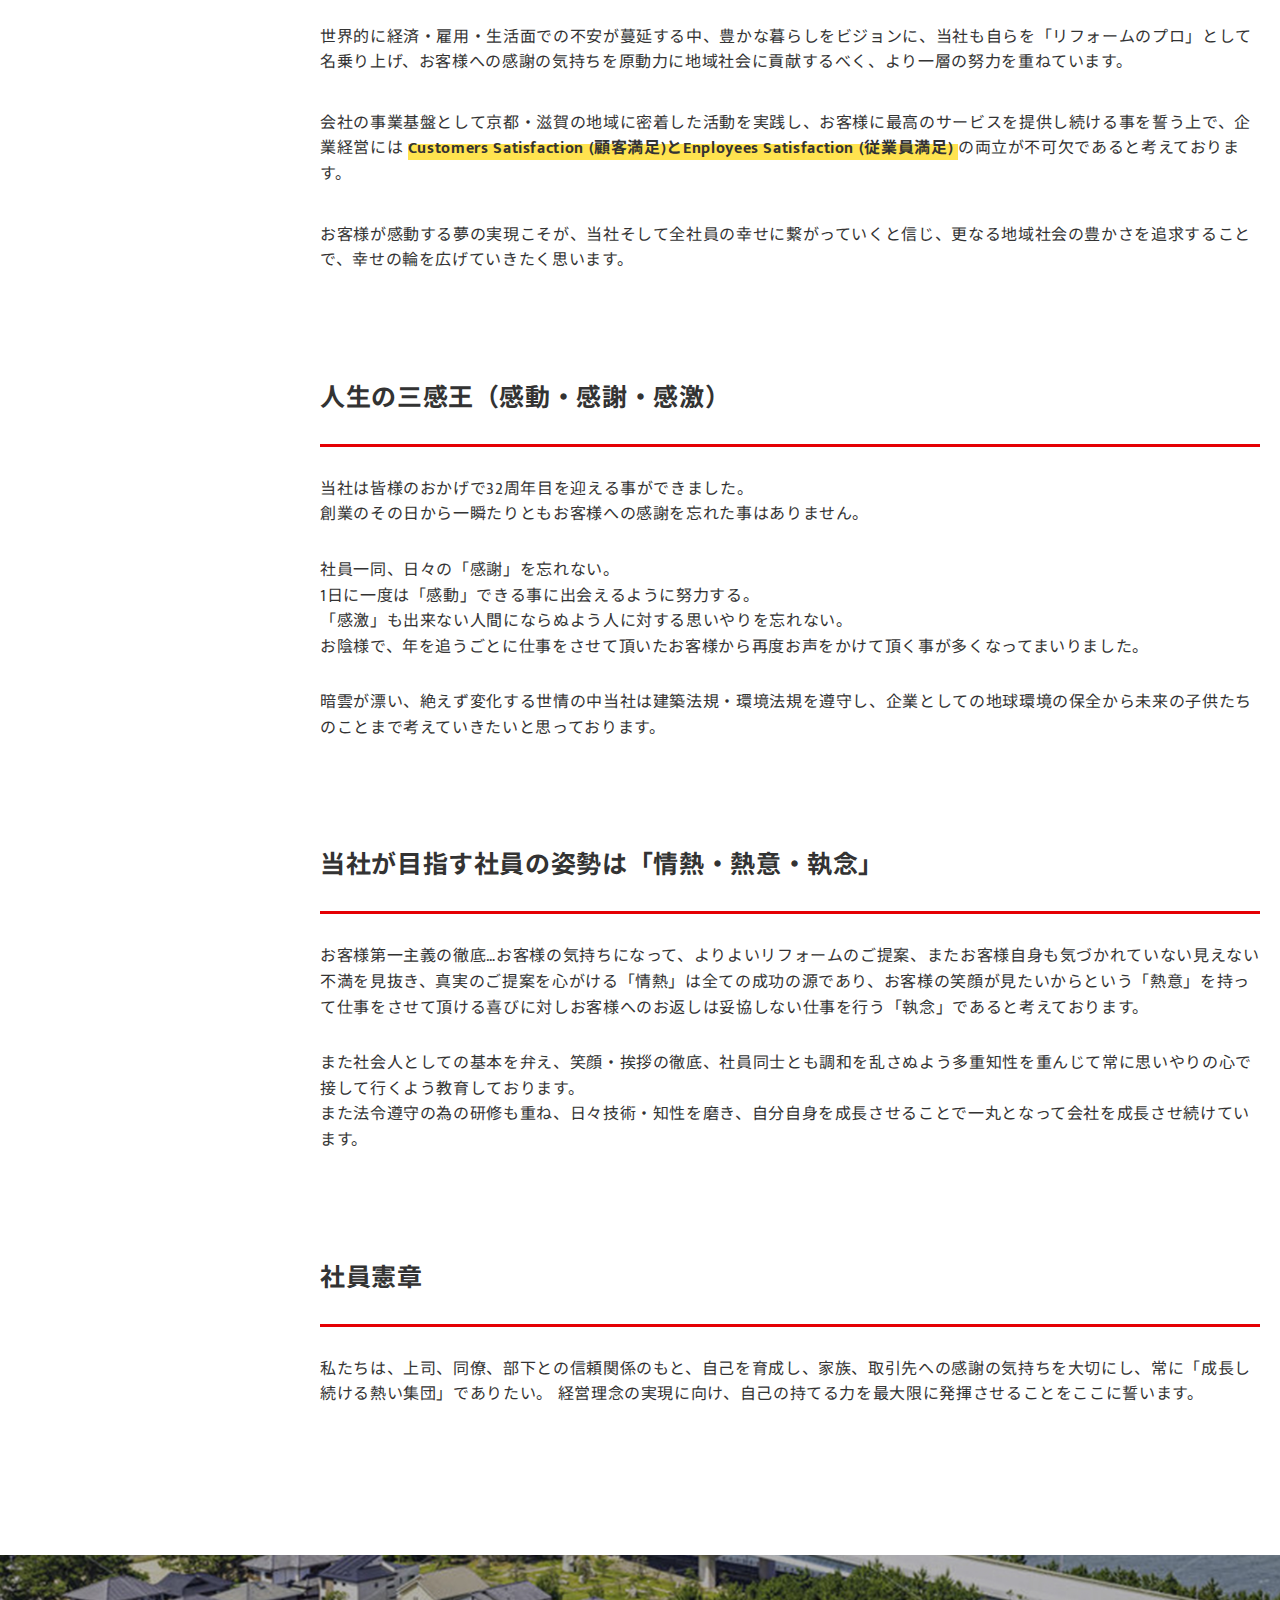
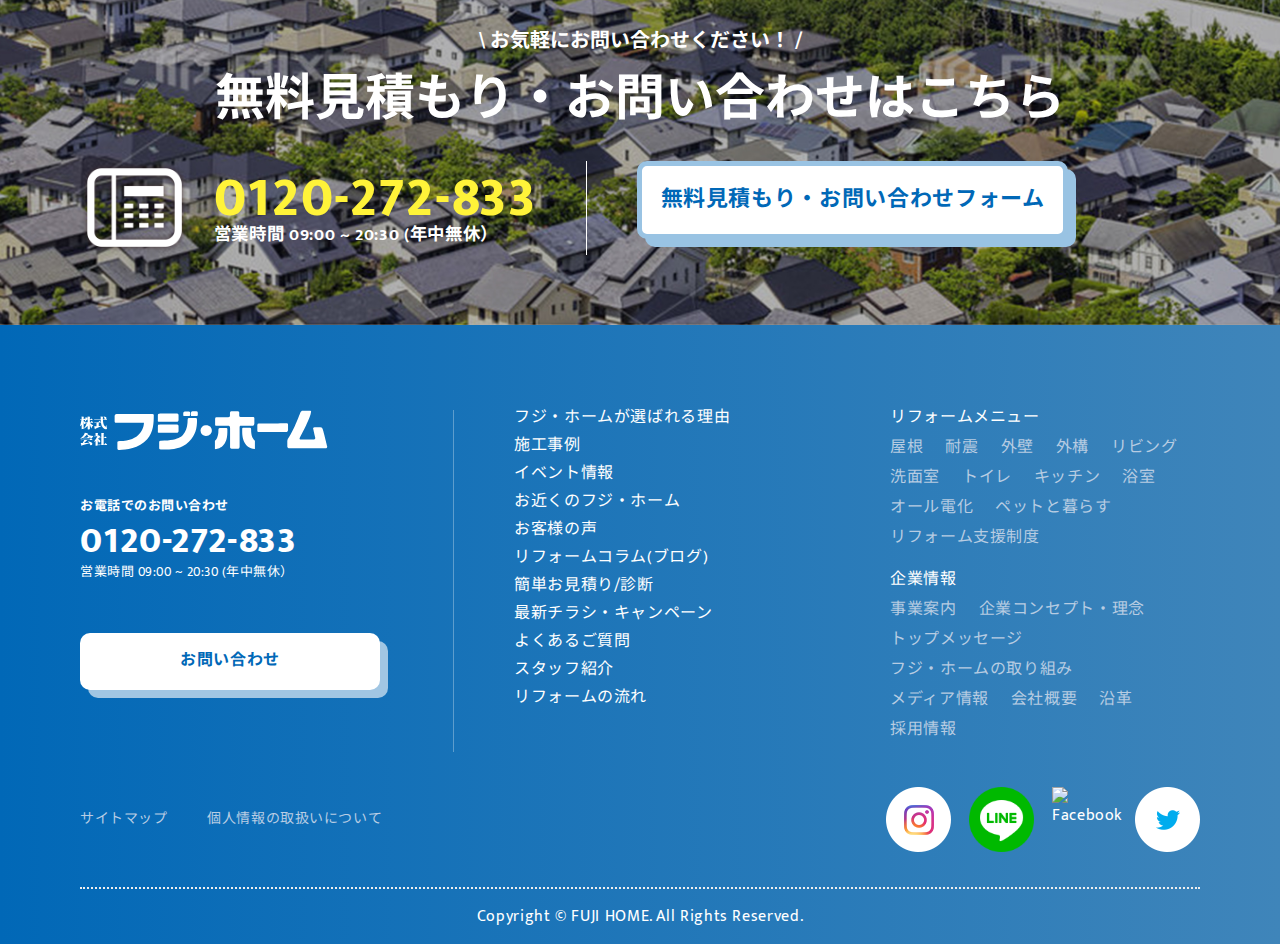
==== commit fa2cb82a: "fix" ====
--- a/concept/index.html
+++ b/concept/index.html
@@ -5,439 +5,458 @@
     <meta charset="utf-8">
     <meta http-equiv="X-UA-Compatible" content="IE=edge">
     <meta name="format-detection" content="telephone=no, address=no, email=no">
-    <meta name="viewport" content="width=device-width, initial-scale=1.0, minimum-scale=1.0, maximum-scale=1.0, user-scalable=no">
-
+    <meta name="viewport"
+          content="width=device-width, initial-scale=1.0, minimum-scale=1.0, maximum-scale=1.0, user-scalable=no">
     <meta property="og:title" content="">
     <meta property="og:type" content="website">
     <meta property="og:url" content="">
-    <meta property="og:image" content="../images/ogp.png">
+    <meta property="og:image" content="/images/ogp.png">
     <meta property="og:site_name" content="">
-
     <link rel="shortcut icon" href="../images/common/favicon.ico">
-
     <title>企業コンセプト・理念</title>
-
     <link href="../css/reset.css" rel="stylesheet">
     <link href="../css/common.css" rel="stylesheet">
-    <link href="../css/concept.css" rel="stylesheet">
-    <link href="..//maxcdn.bootstrapcdn.com/font-awesome/4.7.0/css/font-awesome.min.css" rel="stylesheet">
+    <link rel="stylesheet" href="../css/concept.css">
+    <link href="https://maxcdn.bootstrapcdn.com/font-awesome/4.7.0/css/font-awesome.min.css" rel="stylesheet">
     <link rel="preconnect" href="https://fonts.gstatic.com">
-    <link href="https://fonts.googleapis.com/css2?family=Mukta:wght@400;800&family=Noto+Sans+JP:wght@400;700&display=swap" rel="stylesheet">
+    <link
+            href="https://fonts.googleapis.com/css2?family=Mukta:wght@400;800&family=Noto+Sans+JP:wght@400;500;700&display=swap"
+            rel="stylesheet">
     <!-- <link href="../css/reform_flow.css" rel="stylesheet"> -->
-
 </head>
 
 <body>
-    <div id="wrapper">
-        <div class="wrapper2c">
-            <header>
-                <div class="fuji-toplogo">
-                    <div id="logo">
-                        <a href="../">
-                            <img src="../images/img_fuji_logo.png" alt="トップロゴ">
-                        </a>
-                    </div>
-                    <p>京都・滋賀で施工事例No.1の<br>フジ・ホームにお任せください</p>
-                </div>
-
-                <div class="sp-only">
-                    <div class="header-hamburger">
-                        <p>MENU</p>
-                        <span class="line line-top"></span>
-                        <span class="line line-middle"></span>
-                        <span class="line line-bottom"></span>
-                    </div>
-                </div>
-                <!--sp-only-->
-
-                <div class="header-menu">
-                    <nav>
+<div id="wrapper">
+    <div class="wrapper2c">
+        <header>
+            <div class="fuji-toplogo">
+                <div id="logo">
+                    <a href="../">
+                        <img src="../images/img_fuji_logo.png" alt="トップロゴ">
+                    </a>
+                </div>
+                <p>京都・滋賀で施工事例No.1の<br>フジ・ホームにお任せください</p>
+            </div>
+
+            <div class="sp-only">
+                <div class="header-hamburger">
+                    <p>MENU</p>
+                    <span class="line line-top"></span>
+                    <span class="line line-middle"></span>
+                    <span class="line line-bottom"></span>
+                </div>
+            </div><!--sp-only-->
+
+            <div class="header-menu">
+                <nav>
+                    <ul>
+                        <li><a href="../reason/">選ばれる理由</a></li>
+                        <li><a href="../reform_flow/">リフォームの流れ</a></li>
+                        <li><a href="../reform/">リフォームメニュー</a></li>
+                        <li><a href="../works/">施工事例</a></li>
+                        <li><a href="../voice/">お客様の声</a></li>
+                        <li><a href="../store/">お近くのフジ・ホーム</a></li>
+                    </ul>
+                </nav>
+                　　
+                <div class="head-contacts">
+                    <div class="head-flex">
+                        <p><a href="../kantan-mitsumori/">無料<br>お見積り</a></p>
+                        <p><a href="../">リフォーム<br>相談会</a></p>
+                    </div><!--head-flex-->
+                    <p class="tocontact link-btn01"><a href="../contact/"><span class="inner-link-btn01"><img
+                            src="../images/img_fuji_pen.png" alt="ペンロゴ">お問い合わせ<i class="icon-easy">簡単！</i></span></a>
+                    </p>
+                    <div class="tel-area">
+                        <div class="totell">お電話でのお問い合わせ</div>
+                        <div class="tellnumber"><a href="tel:0120-272-833">0120-272-833</a></div>
+                        <div class="hoursop">営業時間 9:00～20:30(年中無休)</div>
+                    </div><!--tel-area-->
+                    　　
+                </div><!--head-contacts-->
+            </div><!--header-menu-->
+
+        </header>
+        <div id="main-column">
+            <main>
+                <section id="sub-mv">
+                    <!-- <figure class="banner-bg">
+                        <img src="../images/concept/img_topbanner.jpg" alt="企業コンセプト・理念">
+                    </figure> -->
+                    <div class="container">
+                        <h1>企業コンセプト・理念</h1>
+                    </div>
+                    <!--container-->
+                </section>
+                <!--sub-mv-->
+
+                <div class="bread">
+                    <div class="container">
                         <ul>
-                            <li><a href="../reason/">選ばれる理由</a></li>
-                            <li><a href="../reform_flow/">リフォームの流れ</a></li>
-                            <li><a href="../reform/">リフォームメニュー</a></li>
-                            <li><a href="../works/">施工事例</a></li>
-                            <li><a href="../voice/">お客様の声</a></li>
-                            <li><a href="../store/">お近くのフジ・ホーム</a></li>
+                            <!-- TOP  |  企業情報  |  企業コンセプト・理念 -->
+                            <li><a href="./">TOP</a></li>
+                            <li>企業情報</li>
+                            <li><span>企業コンセプト・理念</span></li>
                         </ul>
-                    </nav>
-
-                    <div class="head-contacts">
-                        <div class="head-flex">
-                            <p><a href="../kantan-mitsumori/">無料<br>お見積り</a></p>
-                            <p><a href="../">リフォーム<br>相談会</a></p>
-                        </div>
-                        <!--head-flex-->
-                        <p class="tocontact link-btn01"><a href="../contact/"><span class="inner-link-btn01"><img src="../images/img_fuji_pen.png" alt="ペンロゴ">お問い合わせ<i class="icon-easy">簡単！</i></span></a></p>
-                        <div class="tel-area">
-                            <div class="totell">お電話でのお問い合わせ</div>
-                            <div class="tellnumber"><a href="tel:0120-272-833">0120-272-833</a></div>
-                            <div class="hoursop">営業時間 9:00～20:30(年中無休)</div>
-                        </div>
-                        <!--tel-area-->
-                    </div>
-                    <!--head-contacts-->
-                </div>
-                <!--header-menu-->
-
-            </header>
-            <div id="main-column">
-                <main>
-                    <section id="sub-mv">
-                        <!-- <figure class="banner-bg">
-                            <img src="../images/concept/img_topbanner.jpg" alt="企業コンセプト・理念">
-                        </figure> -->
-                        <div class="container">
-                            <h1>企業コンセプト・理念</h1>
-                        </div>
-                        <!--container-->
-                    </section>
-                    <!--sub-mv-->
-
-                    <div class="bread">
-                        <div class="container">
-                            <ul>
-                                <!-- TOP  |  企業情報  |  企業コンセプト・理念 -->
-                                <li><a href="./">TOP</a></li>
-                                <li>企業情報</li>
-                                <li><span>企業コンセプト・理念</span></li>
-                            </ul>
-                        </div>
-                        <!--container-->
-                    </div>
-                    <!--bread-->
-                    <section id="concept" class="contents-box concept">
-                        <div class="container">
-                            <div class="concept__wrap">
-                                <figure>
-                                    <img src="../images/concept/img_concept01.png" alt="経営理念">
+                    </div>
+                    <!--container-->
+                </div>
+                <!--bread-->
+                <section id="concept" class="contents-box concept">
+                    <div class="container">
+                        <div class="concept__wrap">
+                            <figure>
+                                <img src="../images/concept/img_concept01.png" alt="経営理念">
+                            </figure>
+                            <figure>
+                                <img src="../images/concept/img_concept02.png" alt="経営理念">
+                            </figure>
+                            <div class="concept__content">
+                                <h3>経営理念</h3>
+                                <p>
+                                    私たちは環境に適応した安全で快適な住まいを提供することにより、<br/>地域のすべての皆様に高品質な技術力と心のこもったサービスを提供し、<br/>お客様の喜びを力とし、地域社会に貢献することを目指します。
+                                </p>
+                            </div>
+                        </div>
+                    </div>
+                </section>
+                <!--concept-->
+                <section class="philosophy">
+                    <div class="container">
+                        <div class="philosophy__wrap">
+                            <div class="title">
+                                企業理念
+                            </div>
+                            <div class="philosophy__content">
+
+                                <div class="philosophy__detail only-pc">
+                                    <div class="circle js-circle">
+                                        <div class="circle__around">
+                                            <span class="triangle i1"></span>
+                                            <span class="triangle i2"></span>
+                                            <span class="triangle i3"></span>
+                                            <span class="triangle i4"></span>
+                                            <span class="triangle i5"></span>
+                                            <span class="circle__inside"></span>
+                                        </div>
+                                        <div class="goal">
+
+                                            <div class="goal__item dark-green">
+                                                <h3>アドバンス
+                                                    <span>ADVANCE</span>
+                                                </h3>
+                                                <p>前進・向上・発展</p>
+                                            </div>
+
+                                            <div class="goal__item sim">
+                                                <h3>スピード
+                                                    <span>SPEED</span>
+                                                </h3>
+                                                <p>何事も<br/>迅速に対応
+                                                </p>
+                                            </div>
+
+                                            <div class="goal__item light-green">
+                                                <h3>ホスピタリティ
+                                                    <span>HOSPITALITY</span>
+                                                </h3>
+                                                <p>いつでも<br/> お客様が主役
+                                                </p>
+                                            </div>
+
+                                            <div class="goal__item yellow">
+                                                <h3>ポジティブ
+                                                    <span>POSITIVE</span>
+                                                </h3>
+                                                <p>積極思考<br/> やれば絶対できる
+                                                </p>
+                                            </div>
+
+                                            <div class="goal__item orange">
+                                                <h3>チャレンジ
+                                                    <span>CHALLENGE</span>
+                                                </h3>
+                                                <p>我々は常に<br/> 挑戦者である
+                                                </p>
+                                            </div>
+                                        </div>
+                                    </div>
+
+                                </div>
+                                <figure class="philosophy__detail only-sp">
+                                    <img src="../images/concept/img_t.png" alt="企業理念">
                                 </figure>
-                                <figure>
-                                    <img src="../images/concept/img_concept02.png" alt="経営理念">
-                                </figure>
-                                <div class="concept__content">
-                                    <h3>経営理念</h3>
+                                <div class="philosophy__qoute">
                                     <p>
-                                        私たちは環境に適応した安全で快適な住まいを提供することにより、<br />地域のすべての皆様に高品質な技術力と心のこもったサービスを提供し、<br/>お客様の喜びを力とし、地域社会に貢献することを目指します。
+                                        創業以来、当社は変わらぬ精神で、お客様の信頼を確実に築いてまいりました。
+                                    </p>
+                                    <p>
+                                        世界的に経済・雇用・生活面での不安が蔓延する中、豊かな暮らしをビジョンに、当社も自らを「リフォームのプロ」として名乗り上げ、お客様への感謝の気持ちを原動力に地域社会に貢献するべく、より一層の努力を重ねています。
+                                    </p>
+                                    <p>
+                                        会社の事業基盤として京都・滋賀の地域に密着した活動を実践し、お客様に最高のサービスを提供し続ける事を誓う上で、企業経営には <span
+                                            class="underline bold"> Customers Satisfaction (顧客満足)とEnployees Satisfaction (従業員満足) </span>の両立が不可欠であると考えております。
+                                    </p>
+                                    <p>
+                                        お客様が感動する夢の実現こそが、当社そして全社員の幸せに繋がっていくと信じ、更なる地域社会の豊かさを追求することで、幸せの輪を広げていきたく思います。
                                     </p>
                                 </div>
                             </div>
                         </div>
-                    </section>
-                    <!--concept-->
-                    <section class="philosophy">
-                        <div class="container">
-                            <div class="philosophy__wrap">
-                                <div class="title">
-                                    企業理念
-                                </div>
-                                <div class="philosophy__content">
-
-                                    <div class="philosophy__detail only-pc">
-                                        <div class="circle js-circle">
-                                            <div class="circle__around">
-                                                <span class="triangle i1"></span>
-                                                <span class="triangle i2"></span>
-                                                <span class="triangle i3"></span>
-                                                <span class="triangle i4"></span>
-                                                <span class="triangle i5"></span>
-                                                <span class="circle__inside"></span>
-                                            </div>
-                                            <div class="goal">
-
-                                                <div class="goal__item dark-green">
-                                                    <h3>アドバンス
-                                                        <span>ADVANCE</span>
-                                                    </h3>
-                                                    <p>前進・向上・発展</p>
-                                                </div>
-
-                                                <div class="goal__item sim">
-                                                    <h3>スピード
-                                                        <span>SPEED</span>
-                                                    </h3>
-                                                    <p>何事も<br />迅速に対応
-                                                    </p>
-                                                </div>
-
-                                                <div class="goal__item light-green">
-                                                    <h3>ホスピタリティ
-                                                        <span>HOSPITALITY</span>
-                                                    </h3>
-                                                    <p>いつでも<br /> お客様が主役
-                                                    </p>
-                                                </div>
-
-                                                <div class="goal__item yellow">
-                                                    <h3>ポジティブ
-                                                        <span>POSITIVE</span>
-                                                    </h3>
-                                                    <p>積極思考<br /> やれば絶対できる
-                                                    </p>
-                                                </div>
-
-                                                <div class="goal__item orange">
-                                                    <h3>チャレンジ
-                                                        <span>CHALLENGE</span>
-                                                    </h3>
-                                                    <p>我々は常に<br /> 挑戦者である
-                                                    </p>
-                                                </div>
-                                            </div>
-                                        </div>
-
-                                    </div>
-                                    <figure class="philosophy__detail only-sp">
-                                        <img src="../images/concept/img_t.png" alt="企業理念">
-                                    </figure>
-                                    <div class="philosophy__qoute">
-                                        <p>
-                                            創業以来、当社は変わらぬ精神で、お客様の信頼を確実に築いてまいりました。
-                                        </p>
-                                        <p>
-                                            世界的に経済・雇用・生活面での不安が蔓延する中、豊かな暮らしをビジョンに、当社も自らを「リフォームのプロ」として名乗り上げ、お客様への感謝の気持ちを原動力に地域社会に貢献するべく、より一層の努力を重ねています。
-                                        </p>
-                                        <p>
-                                            会社の事業基盤として京都・滋賀の地域に密着した活動を実践し、お客様に最高のサービスを提供し続ける事を誓う上で、企業経営には <span class="underline bold"> Customers Satisfaction (顧客満足)とEnployees Satisfaction (従業員満足) </span>の両立が不可欠であると考えております。
-                                        </p>
-                                        <p>
-                                            お客様が感動する夢の実現こそが、当社そして全社員の幸せに繋がっていくと信じ、更なる地域社会の豊かさを追求することで、幸せの輪を広げていきたく思います。
-                                        </p>
-                                    </div>
-                                </div>
-                            </div>
-                        </div>
-                    </section>
-                    <!-- philosophy -->
-                    <section class="other">
-                        <div class="container">
-                            <div class="other__container">
-                                <h3 class="title">
-                                    人生の三感王（感動・感謝・感激）
-                                </h3>
-                                <p>
-                                    当社は皆様のおかげで32周年目を迎える事ができました。<br />創業のその日から一瞬たりともお客様への感謝を忘れた事はありません。
-                                </p>
-                                <p>
-                                    社員一同、日々の「感謝」を忘れない。<br /> 1日に一度は「感動」できる事に出会えるように努力する。
-                                    <br /> 「感激」も出来ない人間にならぬよう人に対する思いやりを忘れない。
-                                    <br /> お陰様で、年を追うごとに仕事をさせて頂いたお客様から再度お声をかけて頂く事が多くなってまいりました。
-                                </p>
-                                <p>
-                                    暗雲が漂い、絶えず変化する世情の中当社は建築法規・環境法規を遵守し、企業としての地球環境の保全から未来の子供たちのことまで考えていきたいと思っております。
-                                </p>
-                            </div>
-                        </div>
-                    </section>
-                    <section class="other">
-                        <div class="container">
-                            <div class="other__container">
-                                <h3 class="title">
-                                    当社が目指す社員の姿勢は「情熱・熱意・執念」
-                                </h3>
-                                <p>
-                                    お客様第一主義の徹底…お客様の気持ちになって、よりよいリフォームのご提案、またお客様自身も気づかれていない見えない不満を見抜き、真実のご提案を心がける「情熱」は全ての成功の源であり、お客様の笑顔が見たいからという「熱意」を持って仕事をさせて頂ける喜びに対しお客様へのお返しは妥協しない仕事を行う「執念」であると考えております。
-                                </p>
-                                <p>
-                                    また社会人としての基本を弁え、笑顔・挨拶の徹底、社員同士とも調和を乱さぬよう多重知性を重んじて常に思いやりの心で接して行くよう教育しております。<br /> また法令遵守の為の研修も重ね、日々技術・知性を磨き、自分自身を成長させることで一丸となって会社を成長させ続けています。
-                                </p>
-                            </div>
-                        </div>
-                    </section>
-                    <section class="other employee-charter">
-                        <div class="container">
-                            <div class="other__container">
-                                <h3 class="title">
-                                    社員憲章
-                                </h3>
-                                <p>
-                                    私たちは、上司、同僚、部下との信頼関係のもと、自己を育成し、家族、取引先への感謝の気持ちを大切にし、常に「成長し続ける熱い集団」でありたい。 経営理念の実現に向け、自己の持てる力を最大限に発揮させることをここに誓います。
-                                </p>
-                            </div>
-                        </div>
-                    </section>
-                </main>
+                    </div>
+                </section>
+                <!-- philosophy -->
+                <section class="other">
+                    <div class="container">
+                        <div class="other__container">
+                            <h3 class="title">
+                                人生の三感王（感動・感謝・感激）
+                            </h3>
+                            <p>
+                                当社は皆様のおかげで32周年目を迎える事ができました。<br/>創業のその日から一瞬たりともお客様への感謝を忘れた事はありません。
+                            </p>
+                            <p>
+                                社員一同、日々の「感謝」を忘れない。<br/> 1日に一度は「感動」できる事に出会えるように努力する。
+                                <br/> 「感激」も出来ない人間にならぬよう人に対する思いやりを忘れない。
+                                <br/> お陰様で、年を追うごとに仕事をさせて頂いたお客様から再度お声をかけて頂く事が多くなってまいりました。
+                            </p>
+                            <p>
+                                暗雲が漂い、絶えず変化する世情の中当社は建築法規・環境法規を遵守し、企業としての地球環境の保全から未来の子供たちのことまで考えていきたいと思っております。
+                            </p>
+                        </div>
+                    </div>
+                </section>
+                <section class="other">
+                    <div class="container">
+                        <div class="other__container">
+                            <h3 class="title">
+                                当社が目指す社員の姿勢は「情熱・熱意・執念」
+                            </h3>
+                            <p>
+                                お客様第一主義の徹底…お客様の気持ちになって、よりよいリフォームのご提案、またお客様自身も気づかれていない見えない不満を見抜き、真実のご提案を心がける「情熱」は全ての成功の源であり、お客様の笑顔が見たいからという「熱意」を持って仕事をさせて頂ける喜びに対しお客様へのお返しは妥協しない仕事を行う「執念」であると考えております。
+                            </p>
+                            <p>
+                                また社会人としての基本を弁え、笑顔・挨拶の徹底、社員同士とも調和を乱さぬよう多重知性を重んじて常に思いやりの心で接して行くよう教育しております。<br/>
+                                また法令遵守の為の研修も重ね、日々技術・知性を磨き、自分自身を成長させることで一丸となって会社を成長させ続けています。
+                            </p>
+                        </div>
+                    </div>
+                </section>
+                <section class="other employee-charter">
+                    <div class="container">
+                        <div class="other__container">
+                            <h3 class="title">
+                                社員憲章
+                            </h3>
+                            <p>
+                                私たちは、上司、同僚、部下との信頼関係のもと、自己を育成し、家族、取引先への感謝の気持ちを大切にし、常に「成長し続ける熱い集団」でありたい。
+                                経営理念の実現に向け、自己の持てる力を最大限に発揮させることをここに誓います。
+                            </p>
+                        </div>
+                    </div>
+                </section>
+            </main>
+        </div>
+        <!--main-column-->
+    </div>
+    <!--wrapper2c-->
+
+
+    <section class="bottom-contact">
+        <div class="container">
+            <div class="bottom-contact-title">
+                <div class="bottom-contact-title-sub">\ お気軽にお問い合わせください！ /</div>
+                <div class="bottom-contact-title-main">無料見積もり・お問い合わせは<br class="sp-only">こちら</div>
             </div>
-            <!--main-column-->
+            <!--bottom-contact-title-->
+            <div class="bottom-contact-contents">
+                <div class="bottom-contact-tel">
+                    <figure><img src="../images/common/icon_footer_contact_tel.png" alt=""></figure>
+                    <div class="bottom-contact-tel-text">
+                        <strong>0120-272-833</strong><br>
+                        <span>営業時間 09:00 ~ 20:30 (年中無休）</span>
+                    </div>
+                    <!--bottom-contact-tel-text-->
+                </div>
+                <!--bottom-contact-tel-->
+                <div class="bottom-contact-form">
+                    <p class="link-btn01"><a href="../contact/"><span class="inner-link-btn01">無料見積もり・お問い合わせフォーム</span></a>
+                    </p>
+                </div>
+                <!--bottom-contact-form-->
+            </div>
+            <!--bottom-contact-contents-->
         </div>
-        <!--wrapper2c-->
-
-
-        <section class="bottom-contact">
+        <!--container-->
+    </section>
+    <!--bottom-contact-->
+
+    <footer>
+        <div class="footer-main">
             <div class="container">
-                <div class="bottom-contact-title">
-                    <div class="bottom-contact-title-sub">\ お気軽にお問い合わせください！ /</div>
-                    <div class="bottom-contact-title-main">無料見積もり・お問い合わせは<br class="sp-only">こちら</div>
-                </div>
-                <!--bottom-contact-title-->
-                <div class="bottom-contact-contents">
-                    <div class="bottom-contact-tel">
-                        <figure><img src="../images/common/icon_footer_contact_tel.png" alt=""></figure>
-                        <div class="bottom-contact-tel-text">
-                            <strong>0120-272-833</strong><br>
-                            <span>営業時間 09:00 ~ 20:30 (年中無休）</span>
-                        </div>
-                        <!--bottom-contact-tel-text-->
-                    </div>
-                    <!--bottom-contact-tel-->
-                    <div class="bottom-contact-form">
-                        <p class="link-btn01"><a href="../contact/"><span class="inner-link-btn01">無料見積もり・お問い合わせフォーム</span></a></p>
-                    </div>
-                    <!--bottom-contact-form-->
-                </div>
-                <!--bottom-contact-contents-->
+                <div class="footer-main-top">
+                    <div class="footer-info">
+                        <div class="footer-logo">
+                            <a href="../"><img src="../images/common/img_footer_logo.svg" alt="株式会社フジ・ホーム"></a>
+                        </div>
+                        <!--footer-logo-->
+                        <div class="footer-tel">
+                            <div class="footer-tel-title">お電話でのお問い合わせ</div>
+                            <div class="footer-tel-num en"><a href="tel:0120272833">0120-272-833</a></div>
+                            <div class="footer-tel-time">営業時間 09:00 ~ 20:30 (年中無休）</div>
+                        </div>
+                        <!--footer-tel-->
+                        <div class="footer-contact link-btn01 wht"><a href="../contact" class="l-color-blue"><span
+                                class="inner-link-btn01">お問い合わせ</span></a></div>
+                    </div>
+                    <!--="footer-info-->
+
+                    <div class="footer-nav">
+                        <ul>
+                            <li>
+                                <ul class="footer-nav-main">
+                                    <li>
+                                        <div class="fn-wrapper"><a href="../reason">フジ・ホームが選ばれる理由<i
+                                                class="icon icon-next"></i></a></div>
+                                    </li>
+                                    <li>
+                                        <div class="fn-wrapper"><a href="../works">施工事例<i
+                                                class="icon icon-next"></i></a></div>
+                                    </li>
+                                    <li>
+                                        <div class="fn-wrapper"><a href="../news_cat/cat_event">イベント情報<i
+                                                class="icon icon-next"></i></a></div>
+                                    </li>
+                                    <li>
+                                        <div class="fn-wrapper"><a href="../store">お近くのフジ・ホーム<i
+                                                class="icon icon-next"></i></a></div>
+                                    </li>
+                                    <li>
+                                        <div class="fn-wrapper"><a href="../">お客様の声<i class="icon icon-next"></i></a>
+                                        </div>
+                                    </li>
+                                    <li>
+                                        <div class="fn-wrapper"><a href="../">リフォームコラム(ブログ)<i
+                                                class="icon icon-next"></i></a></div>
+                                    </li>
+                                    <li>
+                                        <div class="fn-wrapper"><a href="../kantan-mitsumori">簡単お見積り/診断<i
+                                                class="icon icon-next"></i></a></div>
+                                    </li>
+                                    <li>
+                                        <div class="fn-wrapper"><a href="../campaign">最新チラシ・キャンペーン<i
+                                                class="icon icon-next"></i></a></div>
+                                    </li>
+                                    <li>
+                                        <div class="fn-wrapper"><a href="../">よくあるご質問<i class="icon icon-next"></i></a>
+                                        </div>
+                                    </li>
+                                    <li>
+                                        <div class="fn-wrapper"><a href="../">スタッフ紹介<i class="icon icon-next"></i></a>
+                                        </div>
+                                    </li>
+                                    <li>
+                                        <div class="fn-wrapper"><a href="../flow">リフォームの流れ<i class="icon icon-next"></i></a>
+                                        </div>
+                                    </li>
+                                </ul>
+                            </li>
+                            <li>
+                                <ul class="footer-nav-main">
+                                    <li>
+                                        <div class="fn-wrapper"><a href="../reform">リフォームメニュー</a><i
+                                                class="js-aco icon-open"></i></div>
+                                        <div class="footer-nav-child-wrapper">
+                                            <ul class="footer-nav-child">
+                                                <li><a href="../reform/yane">屋根</a></li>
+                                                <li><a href="../reform/taishin">耐震</a></li>
+                                                <li><a href="../reform/wall">外壁</a></li>
+                                                <li><a href="../reform/gaikou">外構</a></li>
+                                                <li><a href="../reform/living">リビング</a></li>
+                                                <li><a href="../reform/lavatory">洗面室</a></li>
+                                                <li><a href="../treform/toilet">トイレ</a></li>
+                                                <li><a href="../reform/kitchen">キッチン</a></li>
+                                                <li><a href="../reform/bathroom">浴室</a></li>
+                                                <li><a href="../reform/electrify">オール電化</a></li>
+                                                <li><a href="../reform/pet">ペットと暮らす</a></li>
+                                                <li><a href="../reform/system">リフォーム支援制度</a></li>
+                                            </ul>
+                                        </div>
+                                        <!--footer-nav-child-wrapper-->
+                                    </li>
+                                    <li>
+                                        <div class="fn-wrapper"><a href="../corporate">企業情報</a><i
+                                                class="js-aco icon-open"></i></div>
+                                        <div class="footer-nav-child-wrapper">
+                                            <ul class="footer-nav-child">
+                                                <li><a href="../">事業案内</a></li>
+                                                <li><a href="../">企業コンセプト・理念</a></li>
+                                                <li><a href="../corporate/message">トップメッセージ</a></li>
+                                                <li><a href="../">フジ・ホームの取り組み</a></li>
+                                                <li><a href="../">メディア情報</a></li>
+                                                <li><a href="../corporate/overview">会社概要</a></li>
+                                                <li><a href="../corporate/history">沿革</a></li>
+                                                <li><a href="https://recruit.fujihome21.com/top.html" target="_blank">採用情報</a>
+                                                </li>
+                                            </ul>
+                                        </div>
+                                        <!--footer-nav-child-wrapper-->
+                                    </li>
+                                </ul>
+                            </li>
+                        </ul>
+                    </div>
+                    <!--footer-nav-->
+                </div>
+                <!--footer-main-top-->
+                <div class="footer-main-bottom">
+                    <div class="footer-sub-nav">
+                        <ul>
+                            <li><a href="">サイトマップ</a></li>
+                            <li><a href="privacy">個人情報の取扱いについて</a></li>
+                        </ul>
+                    </div>
+                    <!--footer-sub-nav-->
+                    <div class="footer-sns">
+                        <ul>
+                            <li>
+                                <a href="" target="_blank"><img src="../images/common/icon_insta.png"
+                                                                alt="Instagram"></a>
+                            </li>
+                            <li>
+                                <a href="https://line.me/ti/p/ad6T_SSfbB" target="_blank"><img
+                                        src="../images/common/icon_line.png" alt="LINE"></a>
+                            </li>
+                            <li>
+                                <a href="https://www.facebook.com/%E6%A0%AA%E5%BC%8F%E4%BC%9A%E7%A4%BE%E3%83%95%E3%82%B8%E3%83%9B%E3%83%BC%E3%83%A0-265427743504800/"
+                                   target="_blank"><img
+                                        src="<?php bloginfo('template_url'); ?>/images/common/icon_fb.png"
+                                        alt="Facebook"></a>
+                            </li>
+                            <li>
+                                <a href="https://twitter.com/fuji_home" target="_blank"><img
+                                        src="../images/common/icon_twitter.png" alt="Twitter"></a>
+                            </li>
+
+                        </ul>
+                    </div>
+                    <!--footer-sns-->
+                </div>
+                <!--footer-main-bottom-->
+                <p class="copy"><small>Copyright © FUJI HOME. All Rights Reserved.</small></p>
             </div>
             <!--container-->
-        </section>
-        <!--bottom-contact-->
-
-        <footer>
-            <div class="footer-main">
-                <div class="container">
-                    <div class="footer-main-top">
-                        <div class="footer-info">
-                            <div class="footer-logo">
-                                <a href="../"><img src="../images/common/img_footer_logo.svg" alt="株式会社フジ・ホーム"></a>
-                            </div>
-                            <!--footer-logo-->
-                            <div class="footer-tel">
-                                <div class="footer-tel-title">お電話でのお問い合わせ</div>
-                                <div class="footer-tel-num en"><a href="tel:0120272833">0120-272-833</a></div>
-                                <div class="footer-tel-time">営業時間 09:00 ~ 20:30 (年中無休）</div>
-                            </div>
-                            <!--footer-tel-->
-                            <div class="footer-contact link-btn01 wht"><a href="../contact" class="l-color-blue"><span class="inner-link-btn01">お問い合わせ</span></a></div>
-                        </div>
-                        <!--="footer-info-->
-
-                        <div class="footer-nav">
-                            <ul>
-                                <li>
-                                    <ul class="footer-nav-main">
-                                        <li>
-                                            <div class="fn-wrapper"><a href="../reason">フジ・ホームが選ばれる理由<i class="icon icon-next"></i></a></div>
-                                        </li>
-                                        <li>
-                                            <div class="fn-wrapper"><a href="../works">施工事例<i class="icon icon-next"></i></a></div>
-                                        </li>
-                                        <li>
-                                            <div class="fn-wrapper"><a href="../news_cat/cat_event">イベント情報<i class="icon icon-next"></i></a></div>
-                                        </li>
-                                        <li>
-                                            <div class="fn-wrapper"><a href="../store">お近くのフジ・ホーム<i class="icon icon-next"></i></a></div>
-                                        </li>
-                                        <li>
-                                            <div class="fn-wrapper"><a href="../">お客様の声<i class="icon icon-next"></i></a></div>
-                                        </li>
-                                        <li>
-                                            <div class="fn-wrapper"><a href="../">リフォームコラム(ブログ)<i class="icon icon-next"></i></a></div>
-                                        </li>
-                                        <li>
-                                            <div class="fn-wrapper"><a href="../kantan-mitsumori">簡単お見積り/診断<i class="icon icon-next"></i></a></div>
-                                        </li>
-                                        <li>
-                                            <div class="fn-wrapper"><a href="../campaign">最新チラシ・キャンペーン<i class="icon icon-next"></i></a></div>
-                                        </li>
-                                        <li>
-                                            <div class="fn-wrapper"><a href="../">よくあるご質問<i class="icon icon-next"></i></a></div>
-                                        </li>
-                                        <li>
-                                            <div class="fn-wrapper"><a href="../">スタッフ紹介<i class="icon icon-next"></i></a></div>
-                                        </li>
-                                        <li>
-                                            <div class="fn-wrapper"><a href="../flow">リフォームの流れ<i class="icon icon-next"></i></a></div>
-                                        </li>
-                                    </ul>
-                                </li>
-                                <li>
-                                    <ul class="footer-nav-main">
-                                        <li>
-                                            <div class="fn-wrapper"><a href="../reform">リフォームメニュー</a><i class="js-aco icon-open"></i></div>
-                                            <div class="footer-nav-child-wrapper">
-                                                <ul class="footer-nav-child">
-                                                    <li><a href="../reform/yane">屋根</a></li>
-                                                    <li><a href="../reform/taishin">耐震</a></li>
-                                                    <li><a href="../reform/wall">外壁</a></li>
-                                                    <li><a href="../reform/gaikou">外構</a></li>
-                                                    <li><a href="../reform/living">リビング</a></li>
-                                                    <li><a href="../reform/lavatory">洗面室</a></li>
-                                                    <li><a href="../treform/toilet">トイレ</a></li>
-                                                    <li><a href="../reform/kitchen">キッチン</a></li>
-                                                    <li><a href="../reform/bathroom">浴室</a></li>
-                                                    <li><a href="../reform/electrify">オール電化</a></li>
-                                                    <li><a href="../reform/pet">ペットと暮らす</a></li>
-                                                    <li><a href="../reform/system">リフォーム支援制度</a></li>
-                                                </ul>
-                                            </div>
-                                            <!--footer-nav-child-wrapper-->
-                                        </li>
-                                        <li>
-                                            <div class="fn-wrapper"><a href="../corporate">企業情報</a><i class="js-aco icon-open"></i></div>
-                                            <div class="footer-nav-child-wrapper">
-                                                <ul class="footer-nav-child">
-                                                    <li><a href="../">事業案内</a></li>
-                                                    <li><a href="../">企業コンセプト・理念</a></li>
-                                                    <li><a href="../corporate/message">トップメッセージ</a></li>
-                                                    <li><a href="../">フジ・ホームの取り組み</a></li>
-                                                    <li><a href="../">メディア情報</a></li>
-                                                    <li><a href="../corporate/overview">会社概要</a></li>
-                                                    <li><a href="../corporate/history">沿革</a></li>
-                                                    <li><a href="https://recruit.fujihome21.com/top.html" target="_blank">採用情報</a></li>
-                                                </ul>
-                                            </div>
-                                            <!--footer-nav-child-wrapper-->
-                                        </li>
-                                    </ul>
-                                </li>
-                            </ul>
-                        </div>
-                        <!--footer-nav-->
-                    </div>
-                    <!--footer-main-top-->
-                    <div class="footer-main-bottom">
-                        <div class="footer-sub-nav">
-                            <ul>
-                                <li><a href="">サイトマップ</a></li>
-                                <li><a href="privacy">個人情報の取扱いについて</a></li>
-                            </ul>
-                        </div>
-                        <!--footer-sub-nav-->
-                        <div class="footer-sns">
-                            <ul>
-                                <li>
-                                    <a href="" target="_blank"><img src="../images/common/icon_insta.png" alt="Instagram"></a>
-                                </li>
-                                <li>
-                                    <a href="https://line.me/ti/p/ad6T_SSfbB" target="_blank"><img src="../images/common/icon_line.png" alt="LINE"></a>
-                                </li>
-                                <li>
-                                    <a href="https://www.facebook.com/%E6%A0%AA%E5%BC%8F%E4%BC%9A%E7%A4%BE%E3%83%95%E3%82%B8%E3%83%9B%E3%83%BC%E3%83%A0-265427743504800/" target="_blank"><img src="<?php bloginfo('template_url'); ?>/images/common/icon_fb.png" alt="Facebook"></a>
-                                </li>
-                                <li>
-                                    <a href="https://twitter.com/fuji_home" target="_blank"><img src="../images/common/icon_twitter.png" alt="Twitter"></a>
-                                </li>
-
-                            </ul>
-                        </div>
-                        <!--footer-sns-->
-                    </div>
-                    <!--footer-main-bottom-->
-                    <p class="copy"><small>Copyright © FUJI HOME. All Rights Reserved.</small></p>
-                </div>
-                <!--container-->
-            </div>
-            <!--footer-main-->
-        </footer>
-        <script src="https://ajax.googleapis.com/ajax/libs/jquery/3.4.1/jquery.min.js"></script>
-        <script src="https://unpkg.com/scrollreveal"></script>
-        <script src="../js/common.js"></script>
-        <script src="../js/concept.js"></script>
-
-
-
-
-    </div>
-    <!--wrapper-->
+        </div>
+        <!--footer-main-->
+    </footer>
+    <script src="https://ajax.googleapis.com/ajax/libs/jquery/3.4.1/jquery.min.js"></script>
+    <script src="https://unpkg.com/scrollreveal"></script>
+    <script src="../js/common.js"></script>
+    <script src="../js/concept.js"></script>
+
+
+</div>
+<!--wrapper-->
 </body>
 
 </html>